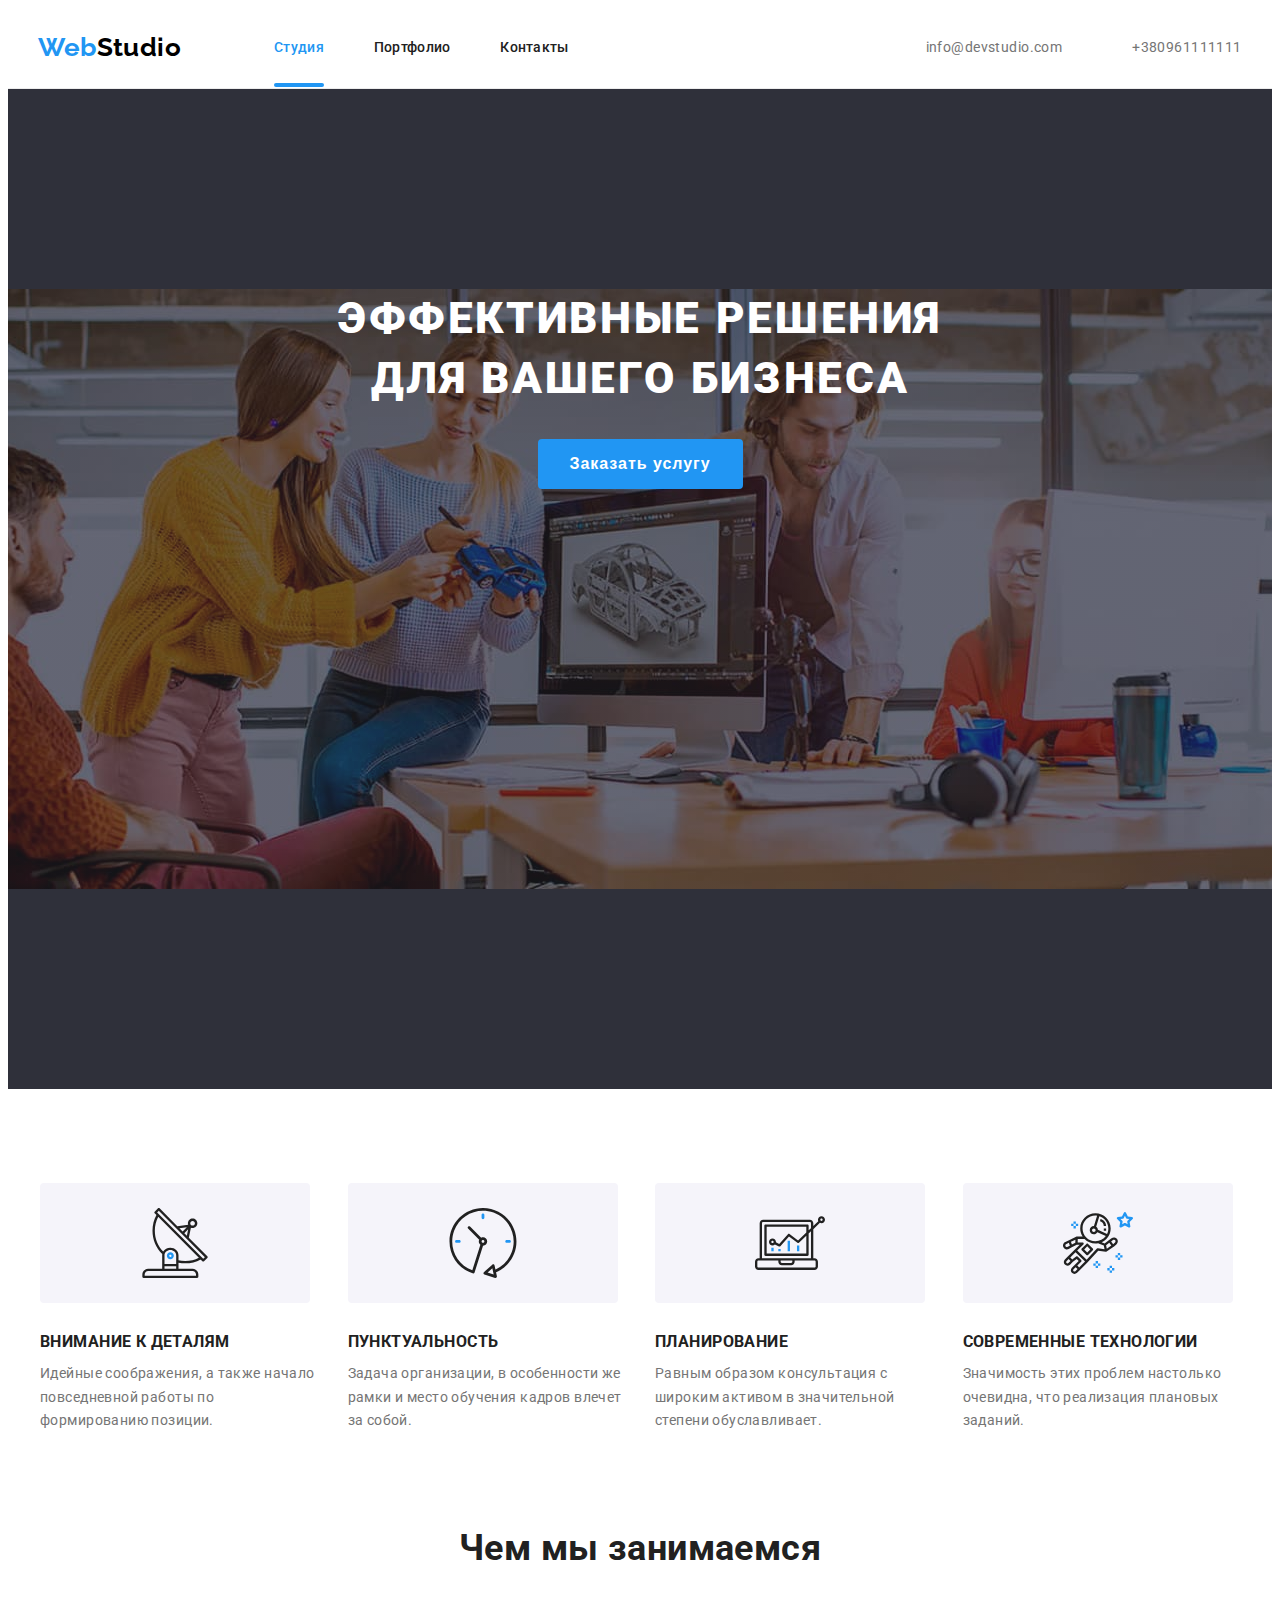
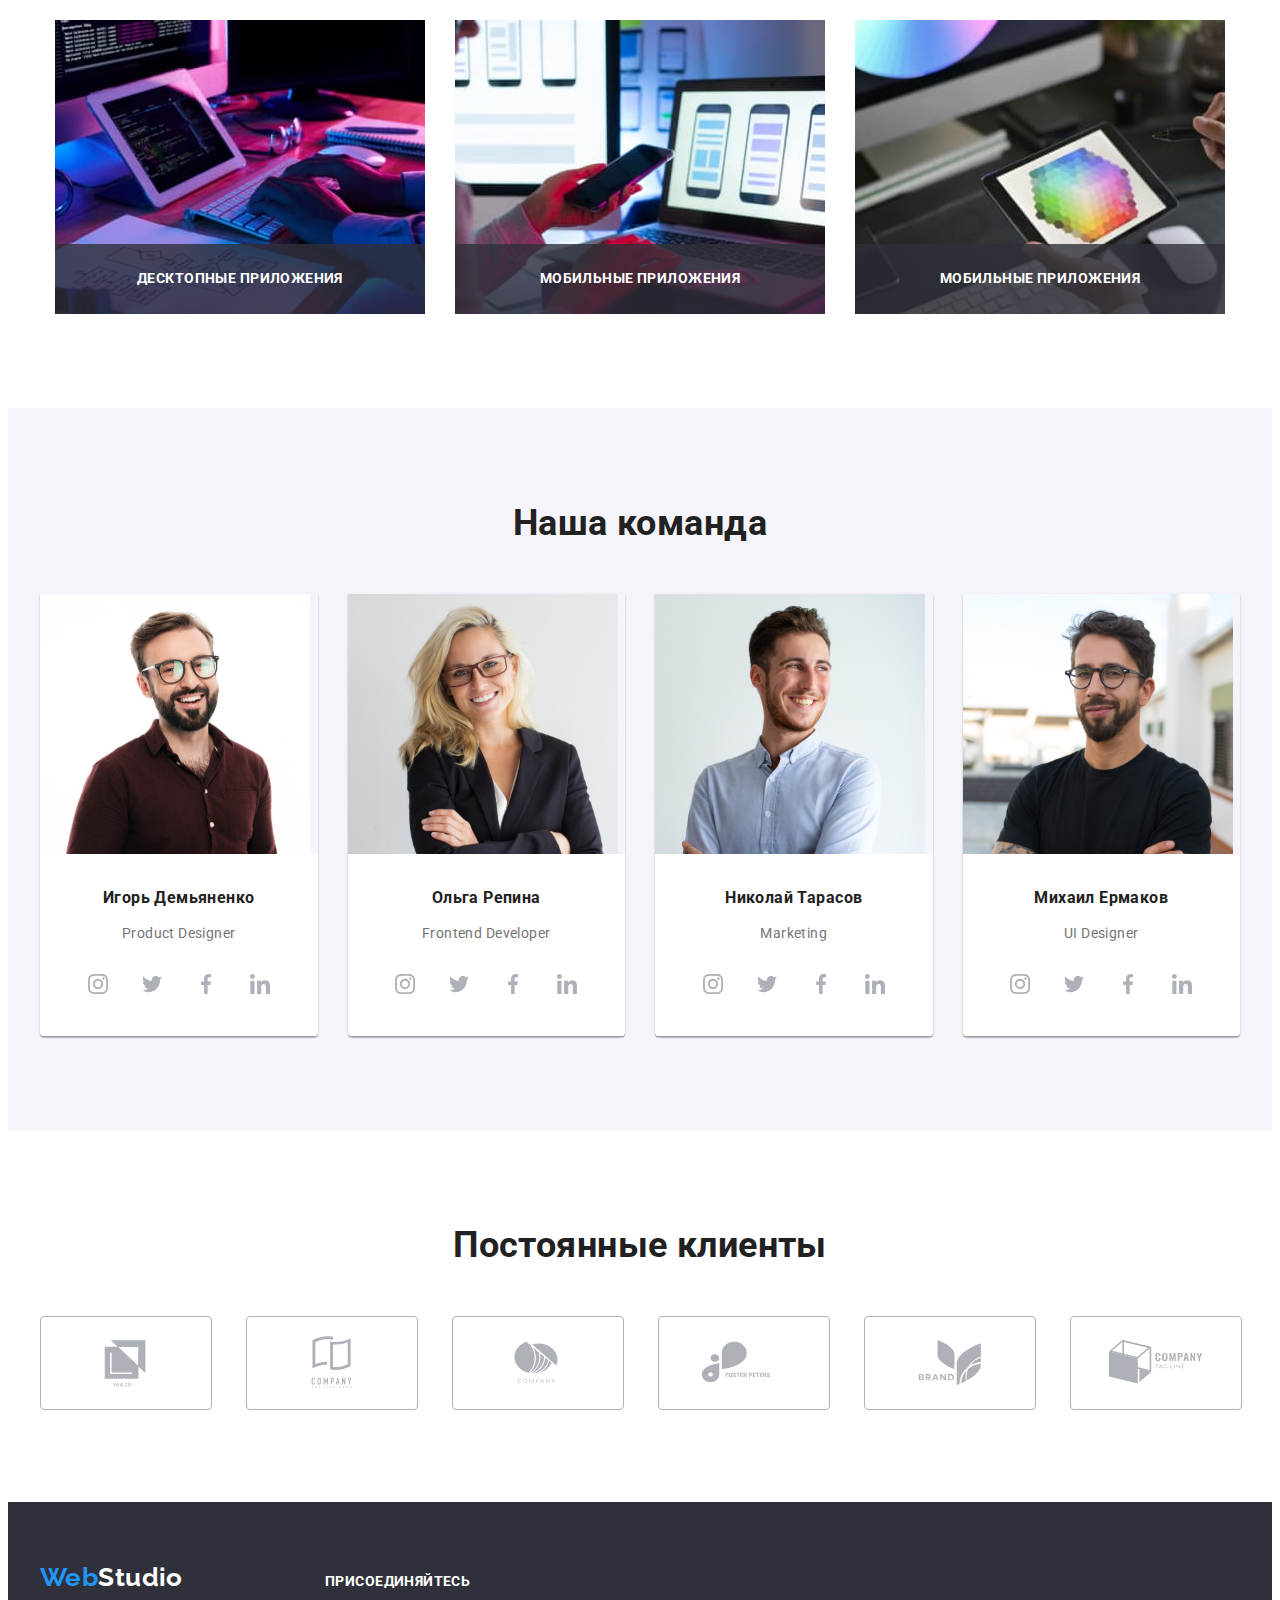
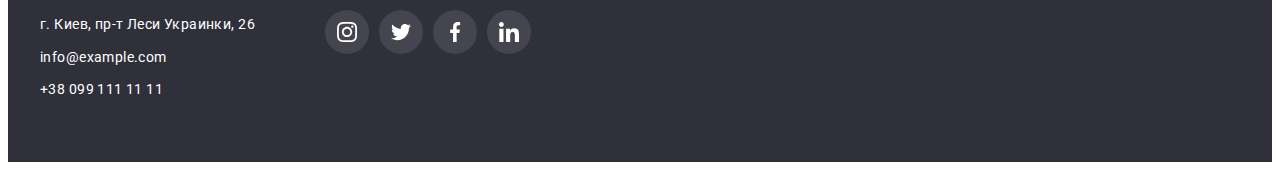
==== index.html @ e19f2707 "2" ====
<!DOCTYPE html>
<html lang="ru">
<head>
    <meta charset="UTF-8">
    <meta http-equiv="X-UA-Compatible" content="IE=edge">
    <meta name="viewport" content="width=device-width, initial-scale=1.0">
    <title >Студия</title>
    <link rel="preconnect" href="https://fonts.googleapis.com">
    <link rel="preconnect" href="https://fonts.gstatic.com" crossorigin>
    <link href="https://fonts.googleapis.com/css2?family=Raleway:wght@700&family=Roboto:wght@400;500;700;900&display=swap"
          rel="stylesheet">
    <link rel="stylesheet" href="https://cdnjs.cloudflare.com/ajax/libs/modern-normalize/1.1.0/modern-normalize.min.css" integrity="sha512-wpPYUAdjBVSE4KJnH1VR1HeZfpl1ub8YT/NKx4PuQ5NmX2tKuGu6U/JRp5y+Y8XG2tV+wKQpNHVUX03MfMFn9Q==" crossorigin="anonymous" referrerpolicy="no-referrer" />
    <link rel="stylesheet" href="./css/styles.css">
</head>
<body>
  <header class="header">
      <div class="container header-container">
      <nav class="content-nav">
          <a href="./index.html" class="link header-logo"> 
              <span class="header-logo-design">Web</span>Studio</a>           
      <ul class="header-site-nav">
        <li class="list"><a href="./index.html" class="link  header-current current">Студия</a></li>
        <li class="list"><a href="./portfolio.html" class="link ">Портфолио</a></li>
        <li class="list"><a href="" class="link ">Контакты</a></li>
      </ul>
      </nav>
      <ul class="header-site-auth">
          <li class="list">
            <a class="header-contacts" href="mailto:info@devstudio.com" 
            target="blank" rel="noopener noreferrer" 
            class="link">
            <svg class="header-icon" width="16" height="12">
                <use href="../goit-markup-hw-04/images/icons.svg#icon-envelope"></use>
            </svg>
             info@devstudio.com</a></li>
        <li class="list"><a class="header-contacts" href="tel:+380961111111" 
            class="link">
            <svg class="header-icon" width="10" height="16">
                <use href="../goit-markup-hw-04/images/icons.svg#icon-phone"></use>
            </svg>
            +380961111111</a></li>  
      </ul> 
    </div>
  </header> 
  <main>
      <section class="hero overlay">
          <div class="container">
        <h1 class="hero-title"> Эффективные решения для вашего бизнеса</h1>
        <button type="button" class="hero-button" data-modal-open>Заказать услугу</button>
        </div>
      </section>
    <section class="section-advantage">
        <div class="container">
        <ul class="advantage-site-nav">
            <li class="list list-item">
                <div class="features-icons">
                    <svg width="70" height="70">
                      <use href="./images/icons.svg#icon-antenna"></use>
                    </svg>
                  </div>
                <h3 class="advantage-title">Внимание к деталям</h3>
                <p>Идейные соображения, а также начало повседневной работы 
                 по формированию позиции.</p>
            </li>
            <li class="list list-item">
                <div class="features-icons">
                    <svg width="70" height="70">
                      <use href="./images/icons.svg#icon-clock"></use>                     
                    </svg>
                  </div>
               <h3 class="advantage-title">Пунктуальность</h3>
               <p>Задача организации, в особенности же рамки и место обучения кадров
                влечет за собой.</p>
            </li>
            <li class="list list-item">
                <div class="features-icons">
                    <svg width="70" height="70">
                      <use href="./images/icons.svg#icon-diagram"></use>                     
                    </svg>
                  </div>
                  <h3 class="advantage-title">Планирование</h3>
               <p>Равным образом консультация с широким активом в значительной степени
                обуславливает.</p>
            </li>
            <li class="list list-item">
                <div class="features-icons">
                    <svg width="70" height="70">
                      <use href="./images/icons.svg#icon-astronaut"></use>                     
                    </svg>
                  </div>
                <h3 class="advantage-title">Современные технологии</h3>
                <p>Значимость этих проблем настолько очевидна, что реализация плановых заданий.</p>
             </li>
        </ul>
        </div>
    </section>
    <section class="section-directions">
        <div class="container">
        <h2 class="section-title">Чем мы занимаемся</h2>
        <ul class="directions-photos">
            <li class="list"><img class="directions-photo" 
                src="./images/employment-1.jpg" alt="работник пишет программный код" 
                width="370" height="294"/>
                <div class="box-label">
                    <h3 class="label-title">Десктопные приложения</h3>
                </div>
            </li>
            <li class="list"><img class="directions-photo" 
                src="./images/employment-2.jpg" alt="на мониторе проект структуры приложения для телефона"
                width="370" height="294"/>
                <div class="box-label">
                    <h3 class="label-title">Мобильные приложения</h3>
                </div>
            </li>
            <li class="list"><img class="directions-photo" 
                src="./images/employment-3.jpg" alt="на планшете палитры цветов" 
                width="370" height="294"/>
                <div class="box-label">
                    <h3 class="label-title">Мобильные приложения</h3>
                </div>
            </li>
        </ul>
        </div>
    </section>
    <section class="section-our-team">
        <div class="container">
        <h2 class="section-title">Наша команда</h2>
        <ul class="master-list">
            <li class="list">
                <img src="./images/team-1.jpg" alt="темноволосый молодой мужчина с бородой, в очках и бордовой рубашке " width="270" height="260"/>
                <div class="our">
                <h3 class="our-team-employee">Игорь Демьяненко</h3>
                <p lang="en" class="our-team-position">Product Designer</p>
                <ul class="masters-social-list">
                    <li class="masters-social-item">
                        <a href="" class="masters-social-link">
                            <svg class="masters-social-icon" width="20", height="20">
                                <use href="./images/icons.svg#icon-instagram"></use> 
                            </svg>  
                        </a>
                    </li>
                    <li class="masters-social-item">
                        <a href="" class="masters-social-link">
                            <svg class="masters-social-icon" width="20", height="20">
                                <use href="./images/icons.svg#icon-twitter"></use> 
                            </svg>  
                        </a>
                    </li>
                    <li class="masters-social-item">
                        <a href="" class="masters-social-link">
                            <svg class="masters-social-icon" width="20", height="20">
                                <use href="./images/icons.svg#icon-facebook"></use> 
                            </svg>  
                        </a>
                    </li>
                    <li class="masters-social-item">
                        <a href="" class="masters-social-link">
                            <svg class="masters-social-icon" width="20", height="20">
                                <use href="./images/icons.svg#icon-linkedin"></use> 
                            </svg>  
                        </a>
                    </li>
                </ul>
               </div>
            </li>
            <li class="list">
                <img src="./images/team-2.jpg" alt="молодая блондинка в очках" width="270" height="260"/>
                <div class="our">
                <h3 class="our-team-employee">Ольга Репина</h3>
                <p lang="en" class="our-team-position">Frontend Developer</p>
                <ul class="masters-social-list">
                    <li class="masters-social-item">
                        <a href="" class="masters-social-link">
                            <svg class="masters-social-icon" width="20", height="20">
                                <use href="./images/icons.svg#icon-instagram"></use> 
                            </svg>  
                        </a>
                    </li>
                    <li class="masters-social-item">
                        <a href="" class="masters-social-link">
                            <svg class="masters-social-icon" width="20", height="20">
                                <use href="./images/icons.svg#icon-twitter"></use> 
                            </svg>  
                        </a>
                    </li>
                    <li class="masters-social-item">
                        <a href="" class="masters-social-link">
                            <svg class="masters-social-icon" width="20", height="20">
                                <use href="./images/icons.svg#icon-facebook"></use> 
                            </svg>  
                        </a>
                    </li>
                    <li class="masters-social-item">
                        <a href="" class="masters-social-link">
                            <svg class="masters-social-icon" width="20", height="20">
                                <use href="./images/icons.svg#icon-linkedin"></use> 
                            </svg>  
                        </a>
                    </li>
                </ul>
                </div>
            </li>
            <li class="list">
                <img src="./images/team-3.jpg" alt="темноволосый молодой мужчина в очках и белой рубашке" width="270" height="260"/>
                <div class="our">
                <h3 class="our-team-employee">Николай Тарасов</h3>
                <p lang="en" class="our-team-position">Marketing</p>
                <ul class="masters-social-list">
                    <li class="masters-social-item">
                        <a href="" class="masters-social-link">
                            <svg class="masters-social-icon" width="20", height="20">
                                <use href="./images/icons.svg#icon-instagram"></use> 
                            </svg>  
                        </a>
                    </li>
                    <li class="masters-social-item">
                        <a href="" class="masters-social-link">
                            <svg class="masters-social-icon" width="20", height="20">
                                <use href="./images/icons.svg#icon-twitter"></use> 
                            </svg>  
                        </a>
                    </li>
                    <li class="masters-social-item">
                        <a href="" class="masters-social-link">
                            <svg class="masters-social-icon" width="20", height="20">
                                <use href="./images/icons.svg#icon-facebook"></use> 
                            </svg>  
                        </a>
                    </li>
                    <li class="masters-social-item">
                        <a href="" class="masters-social-link">
                            <svg class="masters-social-icon" width="20", height="20">
                                <use href="./images/icons.svg#icon-linkedin"></use> 
                            </svg>  
                        </a>
                    </li>
                </ul>
                </div>
            </li>
            <li class="list">
                <img src="./images/team-4.jpg" alt="темноволосый молодой мужчина с бородой, в очках и черной футболке" width="270" height="260"/>
                <div class="our">
                <h3 class="our-team-employee">Михаил Ермаков</h3>
                <p lang="en" class="our-team-position">UI Designer</p>
                <ul class="masters-social-list">
                    <li class="masters-social-item">
                        <a href="" class="masters-social-link">
                            <svg class="masters-social-icon" width="20", height="20">
                                <use href="./images/icons.svg#icon-instagram"></use> 
                            </svg>  
                        </a>
                    </li>
                    <li class="masters-social-item">
                        <a href="" class="masters-social-link">
                            <svg class="masters-social-icon" width="20", height="20">
                                <use href="./images/icons.svg#icon-twitter"></use> 
                            </svg>  
                        </a>
                    </li>
                    <li class="masters-social-item">
                        <a href="" class="masters-social-link">
                            <svg class="masters-social-icon" width="20", height="20">
                                <use href="./images/icons.svg#icon-facebook"></use> 
                            </svg>  
                        </a>
                    </li>
                    <li class="masters-social-item">
                        <a href="" class="masters-social-link">
                            <svg class="masters-social-icon" width="20", height="20">
                                <use href="./images/icons.svg#icon-linkedin"></use> 
                            </svg>  
                        </a>
                    </li>
                </ul>
                </div>
            </li>
        </ul>
    </div>
    </section>
    <section class="section-clients">
        <div class="container">
        <h2 class="clients-title">Постоянные клиенты</h2>
        <ul class="clients-list list">
            <li class="client-item">
                <a href="" class="link client-link" target="blank">
                    <svg class="client-icon" width="106" height="60">
                        <use href="./images/icons.svg#icon-client1"></use>
                    </svg>
                </a>
            </li>
            <li class="client-item">
                <a href="" class="link client-link" target="blank">
                    <svg class="client-icon" width="106" height="60">
                        <use href="./images/icons.svg#icon-client2"></use>
                    </svg>
                </a>
            </li>
            <li class="client-item">
                <a href="" class="link client-link" target="blank">
                    <svg class="client-icon" width="106" height="60">
                        <use href="./images/icons.svg#icon-client3"></use>
                    </svg>
                </a>
            </li>
            <li class="client-item">
                <a href="" class="link client-link" target="blank">
                    <svg class="client-icon" width="106" height="60">
                        <use href="./images/icons.svg#icon-client4"></use>
                    </svg>
                </a>
            </li>
            <li class="client-item">
                <a href="" class="link client-link" target="blank">
                    <svg class="client-icon" width="106" height="60">
                        <use href="./images/icons.svg#icon-client5"></use>
                    </svg>
                </a>
            </li>
            <li class="client-item">
                <a href="" class="link client-link" target="blank">
                    <svg class="client-icon" width="106" height="60">
                        <use href="./images/icons.svg#icon-client6"></use>
                    </svg>
                </a>
            </li>
        </ul>
    </div>
    </section>  
</main>
<footer class="footer">
    <div class="container footer-container">
        <div class="footer-start">
    <a href="./index.html" class="link logo footer-logo">
        <span class="footer-logo-design">Web</span>Studio</a>
    <address class="footer-contact">         
        <ul class="futer-item">
            <li class="list">
                <a href="https://goo.gl/maps/m2iQLEwshqFkQVWR6" target="blank"
                 rel="noopener noreferrer" class="link contact-location">г. Киев, пр-т Леси Украинки, 26</a></li>
            <li class="list">
                <a href="mailto:info@example.com" target="blank"
                 rel="noopener noreferrer" class="link">info@example.com</a></li>
            <li class="list">
                <a href="tel:+380991111111" class="link">+38 099 111 11 11</a></li>
       </ul>
    </address> 
    </div>
    <section class="footer-center">
        <h2 class="join-title">присоединяйтесь</h2>
        <div class="footer-social-icons">
          <ul class="footer-icons-list list">
            <li class="footer-icon-item">
              <a href="" class="link footer-icon-link" target="_blank" rel="noopener noreferrer">
                <svg class="footer-icon" width="20" height="20">
                  <use href="./images/icons.svg#icon-instagram"></use>
                </svg>
              </a>
            </li>
            <li class="footer-icon-item">
              <a href="" class="link footer-icon-link" target="_blank" rel="noopener noreferrer">
                <svg class="footer-icon" width="20" height="20">
                  <use href="./images/icons.svg#icon-twitter"></use>
                </svg>
              </a>
            </li>
            <li class="footer-icon-item">
              <a href="" class="link footer-icon-link" target="_blank" rel="noopener noreferrer">
                <svg class="footer-icon" width="20" height="20">
                  <use href="./images/icons.svg#icon-facebook"></use>
                </svg>
              </a>
            </li>
            <li class="footer-icon-item">
              <a href="" class="link footer-icon-link" target="_blank" rel="noopener noreferrer">
                <svg class="footer-icon" width="20" height="20">
                  <use href="./images/icons.svg#icon-linkedin"></use>
                </svg>
              </a>
            </li>
          </ul>
        </div>
      </section>
    </div>
</footer>
<div class="backdrop  is-hidden" data-modal>
    <div class="modal">
        <button type="button" class="modal-close" data-modal-close>
            <svg class="modal-close-icon" width="18" height="18">
                <use href="./images/icons.svg#icon-close"></use>
              </svg>
        </button>
        <p class="modal-title">Оставьте свои данные, мы вам перезвоним</p>
        <form action="#">
        <div class="form-field">
            <label class="input-text" for="user-name">Имя</label>
            <div class="input-wrap">
                <input type="text" class="form-input" name="user-name" id="user-name"> <svg class="input-icon" width="18" height="18">
                    <use href="./images/icons.svg#icon-person"></use>
                </svg> 
            </div>
        </div>


        </form>
    </div>
</div>
<script src="./js/modal.js"></script>
</body>
</html>
---- css/styles.css ----
:root {
    --primary-text-color: #757575;
    --title-text-color: #212121;
    --accent-color: #2196f3;    
    --white-color: #ffffff;
    --logo-text-color: #000000;
    --sacondary-white-color: #ffffff;
    --primary-background-color: #f5f4fa;
    --sacondary-background-color: #e5e5e5;
    --footer-bacground-color: #2f303a;  
    --animation-timing: 250ms cubic-bezier(0.4, 0, 0.2, 1)}


  body {
    font-family: Roboto, sans-serif;
    color: var(--primary-text-color);    
    font-size: 14px;
    line-height: 1.71;
    letter-spacing: 0.03em;}  
    
    p, h1, h2, h3, h4, h5, h6 {margin: 0;}
    ul {margin: 0; padding: 0;}

    button {cursor: pointer;}

    img {display: block;
         max-width: 100%;        
         height: auto;}

  .list {list-style: none;}

  .link {text-decoration: none;}  
  /*a {text-decoration: none;}*/

.container {
  width: 1200px;
  padding-left: 15px;
  padding-right: 15px;
  margin: 0 auto;}

  .header-logo {
    font-family: Raleway;
    font-weight: 700;
    font-size: 26px;
    line-height: 1.19;
    color: var(--logo-text-color);
    margin-right: 93px;
    padding-left: auto;}

  .header-logo-design {color: var(--accent-color);}
  
  .section-title {
    font-weight: 700;
    font-size: 36px;
    line-height: 1.17;
    text-align: center;
    color: var(--title-text-color);    
    margin-bottom: 50px;} 

  .advantage-visually-hidden {
    position: absolute;
    width: 1px;
    height: 1px;
    margin: -1px;
    padding: 0;
    overflow: hidden;
    border: 0;
    clip: rect(0 0 0 0);}

/* Навигация */  
  .header {
    background-color: var(--white-color);
    border-bottom: #ECECEC solid 1px;
    padding: 24px 0px 25px 0px;}      

  .header-site-nav .link:hover,
  .header-site-nav .link:focus,  
  .futer-item .link:hover,
  .futer-item .link:focus {color: var(--accent-color);}  
 
  .header-site-nav .link {    
    font-weight: 500;
    line-height: 1.14;
    letter-spacing: 0.02em;
    color: var(--title-text-color);
    padding-top: 32px;
    padding-bottom: 32px;
    flex-shrink:1;
    transition: color var(--animation-timing);}

    .header-site-nav .list:nth-child(2) {margin: 0px 50px 0px 50px;}
    .header-site-nav .list:nth-child(3) {margin-right: 331px;}
    .header-site-auth .list:nth-child(2) {margin-left: 50px;}
    .header-site-auth .link:nth-last-child(2) {padding-right: 0px;}

  .header-site-nav .link.header-current 
  {color: var(--accent-color);    position: relative;} 

  .header-site-auth .link {
    font-weight: 500;
    line-height: 1.14;
    letter-spacing: 2%;
    color: var(--primary-text-color);
    padding-top: 32px;
    padding-bottom: 32px;    
    text-align: right;}

    .header-site-auth .li 
    {display: block;
    position: absolute; 
    box-sizing: content-box;}
    .header-container {
                      flex-direction: row;
                      display: flex;
                      align-items: center;
                      justify-content: center;}

.header-site-auth.list 
{color: var(--primary-text-color);
  
}                
 .header-container, .content-nav,
 .header-site-nav, .header-site-auth {display: flex;
                                      align-items: center;}
.header-site-auth {justify-content: flex-end;}

.header-icon {fill: currentColor; margin-right: 10px;}

.header-contacts:hover,.header-contacts:focus 
{color: var(--accent-color); transform: scale(1.2);}

.header-contacts {align-items: center;
                  display: flex;
                  color: var(--primary-text-color);
                  text-decoration: none;
                  transition: transform, color var(--animation-timing);}

/*.current {color: #2196f3; position: relative;} */              
.header-current::after
{content:"";
  width: 100%;
  height: 4px;
  border-radius: 2px;
  position: absolute;
  background-color: #2196f3;
  left: 0;
  bottom: 0;}
  
/* Герой */    
.hero 
{background-color: #2f303a;
  padding: 200px 0px 200px 0px;
  text-align: center;}
.hero-title {
    font-weight: 900;
    font-size: 44px;
    line-height: 1.36;
    text-align: center;
    letter-spacing: 0.06em;
    text-transform: uppercase;
    color: var(--white-color);
    max-width: 55%;
    margin-left: auto;
    margin-right: auto;}   
.overlay 
   {max-width: 1600px;
    height: 600px;
    margin-left: auto;
    margin-right: auto;
    background-color: var(--footer-bacground-color);
    background-image: linear-gradient(to right, rgba(47, 48, 58, 0.4),
                                     rgba(47, 48, 58, 0.4)),
    url(../images/header-overlay-squoosh.jpg);
    background-repeat: no-repeat;
    background-position: center;
    block-size: cover;}
  
/* Преимущества */  
    .section-advantage {
      padding-top: 94px;
      padding-bottom: 94px;}

    .section-advantage.list
    {margin-right: 30px;}

    .advantage-title 
    {font-weight: 700;
    line-height: 1.14;
    text-transform: uppercase;
    color: var(--title-text-color);      
    margin-bottom: 10px;}

    .advantage-site-nav 
    {display: flex;
    flex-wrap: wrap;
    margin-left: -30px;}

    .advantage-site-nav .list 
    {width: calc(100% / 4 - 30px);
    margin-left: 30px;}

    .features-icons {
      display: flex;
      justify-content: center;
      align-items: center;
      width: 270px;
      height: 120px;
      background: var(--primary-background-color);
      border-radius: 4px;
      margin-bottom: 30px;}

    /*.list-item::before 
    {display: block;
      content: ;
      height: 120px;
      background-size: contain;
      background-repeat: no-repeat;
      background-position: center;
      background-color: #f5f4fA;}
    .list-item:nth-child(1)::before 
    {background-image:url(../goit-markup-hw-04/images/icons.svg#icon-antenna);}*/

/* Чем мы занимаемся */
   .directions-photo {display: block;}
   .section-directions {padding-bottom: 94px;}
   
   .directions-photos 
   {display: flex;
    flex-wrap: wrap;
    margin-left: -30px;
    justify-content: center; }
   .directions-photos .list 
   {margin-left: 30px;
    text-align: center;
    position: relative;}
.box-label {position: absolute;
    bottom: 0;
    right: 0;
    left:0;
    display: flex;
    align-items: center;
    justify-content:center;
    min-height:70px;
    background: rgba(47, 48, 58, 0.8);}

.label-title 
{color: var(--sacondary-white-color);  
  font-weight: bold;
  line-height: 0.87;
  padding-top: 27px;  padding-bottom: 27px;  
  letter-spacing: 0.03em;  
  font-size: 14px; 
  text-transform: uppercase;}

/* Наша команда */

    .our-team .our-team-employee {
    font-weight: 500;
    font-size: 16px;
    line-height: 1.19;
    color: var(--title-text-color);}

    .our-team-employee {margin-bottom: 10px;
                        color: var(--title-text-color);}  

   .our-team .our-team-position {
    font-size: 16px;
    line-height: 1.19;  } 
    .our {padding-top: 30px;
          padding-bottom: 30px;
        background-color: white;}

    .section-our-team {padding-top: 94px;
                       padding-bottom: 94px;
                       background-color: #f5f4fa;}
.master-list {display: flex;
              /*flex-wrap: wrap;*/
              margin-left: -30px;}

.master-list .list {width: calc(100% / 4 - 30px);
                    margin-left: 30px;
                    text-align: center;                    
                    box-shadow: 0px 1px 3px rgba(0, 0, 0, 0.12),
                                0px 1px 1px rgba(0, 0, 0, 0.14),
                                0px 2px 1px rgba(0, 0, 0, 0.2);
                    border-radius: 0px 0px 4px 4px;
                    overflow: hidden;}

.masters-social-link 
{width: 44px;
height: 44px;
background-color:var(--sacondary-white-color);
display: flex;
border-radius: 50%;
justify-content: center;
align-items: center;
transition: background-color var(--animation-timing);}     

.masters-social-link:hover, .masters-social-link:focus 
{background-color: var(--accent-color);}
.masters-social-link:hover .masters-social-icon,
.masters-social-link:focus .masters-social-icon 
{fill: var(--sacondary-white-color);}

.masters-social-list 
{display: flex;
justify-content: center;
margin-top: 16px;}

.masters-social-item + .masters-social-item {margin-left: 10px;}
.masters-social-item {list-style-type: none;}
.masters-social-icon {fill: #afb1b8; transition: fill var(--animation-timing);}

/*НАШИ КЛИЕНТЫ*/

.section-clients {
  font-weight: 700;
  font-size: 36px;
  line-height: 1.17;
  text-align: center;
  color: var(--title-text-color);   
  padding-top: 94px;
  padding-bottom: 94px;}
  .clients-title 
  {margin-bottom:50px;
    font-weight: 700;
    font-size: 36px;
    line-height: 1.17;
    text-align: center;
    color: var(--title-text-color);}

.clients-list 
{display: flex;
  flex-wrap: wrap; 
 justify-content: space-between; }

 .client-item + .client-item {margin-left: 30px;}

 .client-item 
 {width: 170px;
  height: 92px;   
  align-items: center;}

 .client-link 
 {display: flex;
  justify-content: center;
  align-items: center;
  border: #afb1b8 solid 1px;
  border-radius: 4px;
  width: 170px;
  height: 92px;
  color: #afb1b8;
  transition: border-color var(--animation-timing);}
  
 .client-link:hover , 
 .client-link:focus  {border-color: #2196f3;}
  .client-link:hover .client-icon,
  .client-link:focus .client-icon {fill: #2196f3;}

.client-icon {  
  fill: currentColor; 
  background-position: center; 
  align-items: center;
  background-position: 50% 50%;
  background-size: cover;
  transition: fill var(--animation-timing);}
      
/* Футер */  
   .footer {background-color: var(--footer-bacground-color);
            padding-top: 60px;
            padding-bottom: 60px;}
            
   .footer-logo {
    font-family: Raleway;
    font-weight: 700;
    font-size: 26px;
    line-height: 1.19;
    color: var(--white-color);
    margin-bottom: 20px;
    display:inline-block;}  

    .footer-logo-design {color: var(--accent-color);}
    
    .footer-contact {font-style: normal;}  
    .futer-item .link {color: var(--sacondary-white-color);}
    .footer-contact .contact-location {color: var(--white-color);}  
    .futer-item .list:not(:first-child){margin-top: 9px;}


    .footer-container {
      display: flex;
      align-items: baseline;}
    
    .footer-center 
    {display: block; margin-left: 70px;}

    .join-title 
    { display: block;
      font-size: inherit;
      font-weight: 700;
      line-height: 1.14;
      text-transform: uppercase;
      color: var(--sacondary-white-color);
      margin-bottom: 20px;}

    .footer-social-icons {display: flex;} 
    
    .footer-icons-list {display: flex;}
    
    .footer-icon-link 
     {display: flex; 
      width: 44px; height: 44px;
      background: rgba(255, 255, 255, 0.1);
      border-radius: 50%;
      align-items: center;
      justify-content: center;
      color: var(--sacondary-white-color);
      transition: background-color var(--animation-timing);}
    
    .footer-icon-item:not(:last-child) {margin-right: 10px;}
    
    .footer-icon {fill: currentColor;}
    
    .footer-icon-link:hover,
    .footer-icon-link:focus {background-color: var(--accent-color);}

    .futer-item .link {transition: color var(--animation-timing);}


/* Кнопки */
    .hero-button {
    font-weight: 700;
    font-size: 16px;
    line-height: 1.88;
    letter-spacing: 0.06em;
    color: var(--white-color);
    background-color: var(--accent-color);   
    margin-top: 30px;
    border-radius: 4px;
    border: 0;
    padding: 10px 32px;
    transition: background-color, transform var(--animation-timing);}
    
    .hero-button:hover {background-color:#188ce8;
                        transform: scale(1.2);}

    .sacondary-button:hover {
    color: var(--white-color);
    background-color: var(--accent-color);    
    box-shadow: 
    0px 3px 1px rgba(0, 0, 0, 0.1),
    0px 1px 2px rgba(0, 0, 0, 0.08),
    0px 2px 2px rgba(0, 0, 0, 0.12); }

   .hero-primary-button {
    color: var(--white-color);
    background-color: var(--accent-color);
    cursor: pointer;}

   .sacondary-button {
    color: var(--title-text-color);
    background-color: var(--primary-background-color);
    font-weight: 500;
    font-size: 16px;
    line-height: 1.63;
    cursor: pointer;
    border-radius: 4px;
    border: 0;
    padding: 6px 22px;
    transition: box-shadow, color, background-color var(--animation-timing);}  

 
    /* Портфолио */  
/* Навигация по проектам */  
   .gallery-visually-hidden {
    position: absolute;
    width: 1px;
    height: 1px;
    margin: -1px;
    padding: 0;
    overflow: hidden;
    border: 0;
    clip: rect(0 0 0 0);}

   .list .title-works {
    margin-top: 0px;
    margin-bottom: 4px;     
    font-weight: 700;
    font-size: 18px;
    line-height: 171%;
    letter-spacing: 6%;
    color: var(--title-text-color);}

  .list .kind-works {
    margin-top: 4px;
    margin-bottom: 0px;    
    font-size: 16px;
    letter-spacing: 3%;
    line-height: 160%;
    color: var(--primary-text-color)}

/*НАВИГАЦИЯ ГАЛЕРЕИ*/
    
  .gallery-nav 
  {display: flex;  
  margin-left: -30px;
  justify-content: center;
  margin-bottom: 50px;}
  .gallery-nav .list{text-align: center;}    
  .gallery-nav>li:nth-child(n + 2) {margin-left: 8px;}   
                                       
.card-content {padding: 20px 24px;
               border: 1px solid #eeeeee;}   

 .gallery 
 {padding: 0;
  margin: 0;
  list-style: none;
  display: flex;
  flex-wrap: wrap;
  margin-left: calc(-1 * 30px);
  margin-top: calc(-1 * 30px);}

.gallery-photo {display: block;}
.gallery > .list 
{flex-basis: calc(100% / 3 - 30px);
  margin-left: 30px;
  margin-top: 30px;} 

  .card-link:hover, .card-link:focus 
  {box-shadow: 
    0px 1px 1px rgba(0, 0, 0, 0.12),
    0px 4px 4px rgba(0, 0, 0, 0.06),                                       
    1px 4px 6px rgba(0, 0, 0, 0.16);}
.card-link {transition: box-shadow var(--animation-timing);}
.section-projects {
  padding-top: 94px;
  padding-bottom: 94px;}

/*анимация наплыва текста на карточку*/
.list-wrap {position: relative;}
.card-link:hover .gallery-img-text 
{transform: translateY(0);}
.gallery-img-text 
 {position: absolute;
  top: 0;
  left: 0;
  background-color: rgba(33, 150, 243, 0.9);
  color: var(--sacondary-white-color);  
  font-weight: 400;
  line-height: 1.56;
  padding: 63px 24px;  
  letter-spacing: 0.03em;  
  font-size: 18px;  
  height: 294px;  
  transform: translateY(101%);
 transition: transform var(--animation-timing);}
.gallery-tumb-wrap {position: relative; overflow: hidden;}

/*МОДАЛЬНОЕ ОКНО*/
.backdrop
{position: fixed; top: 0;  left: 0; width: 100vw; height: 100vh;
 background-color: rgba(0, 0, 0, 0.2);
 display: flex; align-items: center; justify-content: center;
 transition: opacity 250ms, visibility 250ms;}
.backdrop.is-hidden .modal {transform: scale(0.1);}
.modal 
 {/*position: absolute; top: 50%; left: 50%; transform: translate(-50%, -50%);*/
  width: 528px; min-height: 581px;
  background-color: var(--sacondary-white-color);
  border-radius: 4px;   
  transition: transform var(--animation-timing); transform: scale(1);
  animation-name: spin; animation-duration: 2s;
  animation-timing-function: cubic-bezier(0.4, 0, 0.2, 1);
  animation-iteration-count: 1;}
@keyframes spin {0% { transform: rotate(0deg) scale(0.1);}
                 50% { transform: rotate(180deg) scale(0.3);}
                 100% { transform: rotate(360deg) scale(1); }}
.modal-close 
{position: absolute; display: flex;
 width: 30px; height: 30px;
 border-radius: 50%; border: 1px solid rgba(0, 0, 0, 0.1);
 background-color: var(--sacondary-white-color);
 align-items: center; justify-content: center; 
 top: 8px; right: 8px;}
 .is-hidden 
{opacity: 0; pointer-events: none; visibility: hidden;}
.modal-close:hover .modal-close-icon {color: #2196f3;}
.modal-close-icon {transition: color var(--animation-timing);}
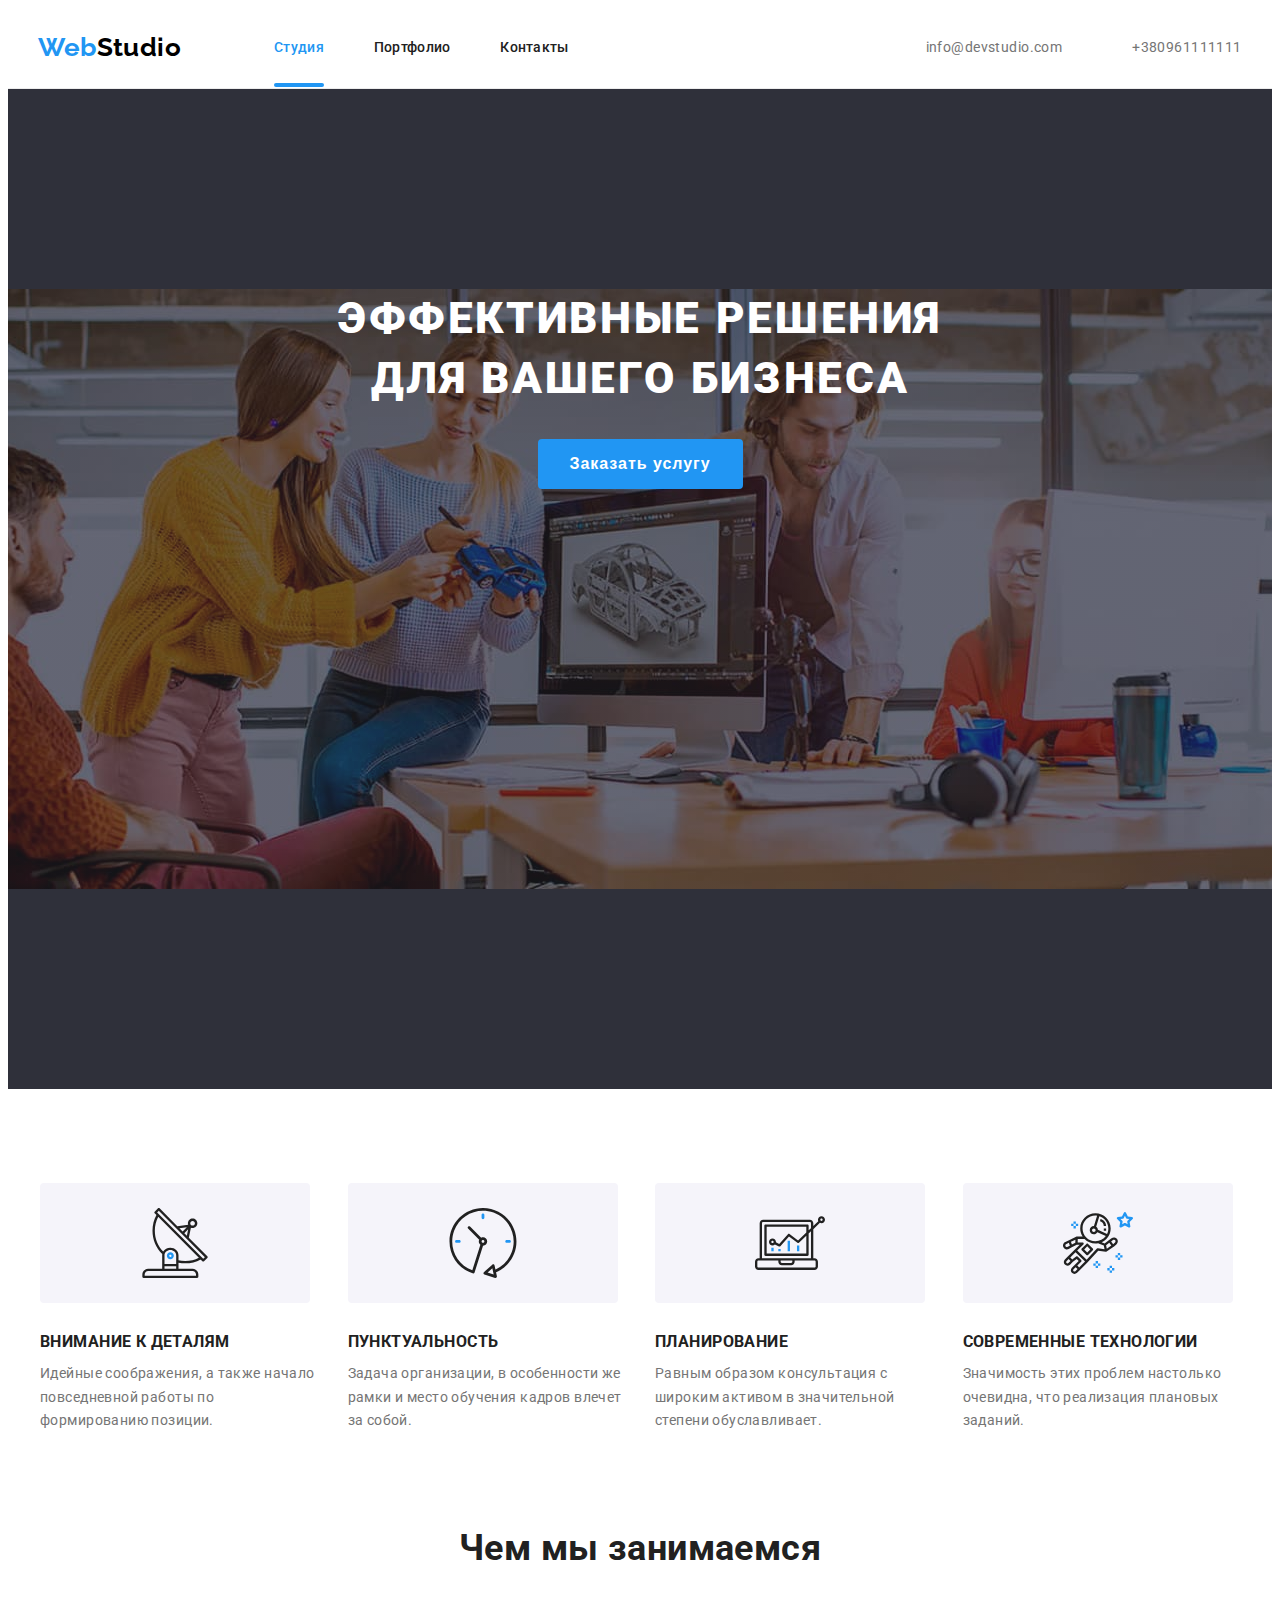
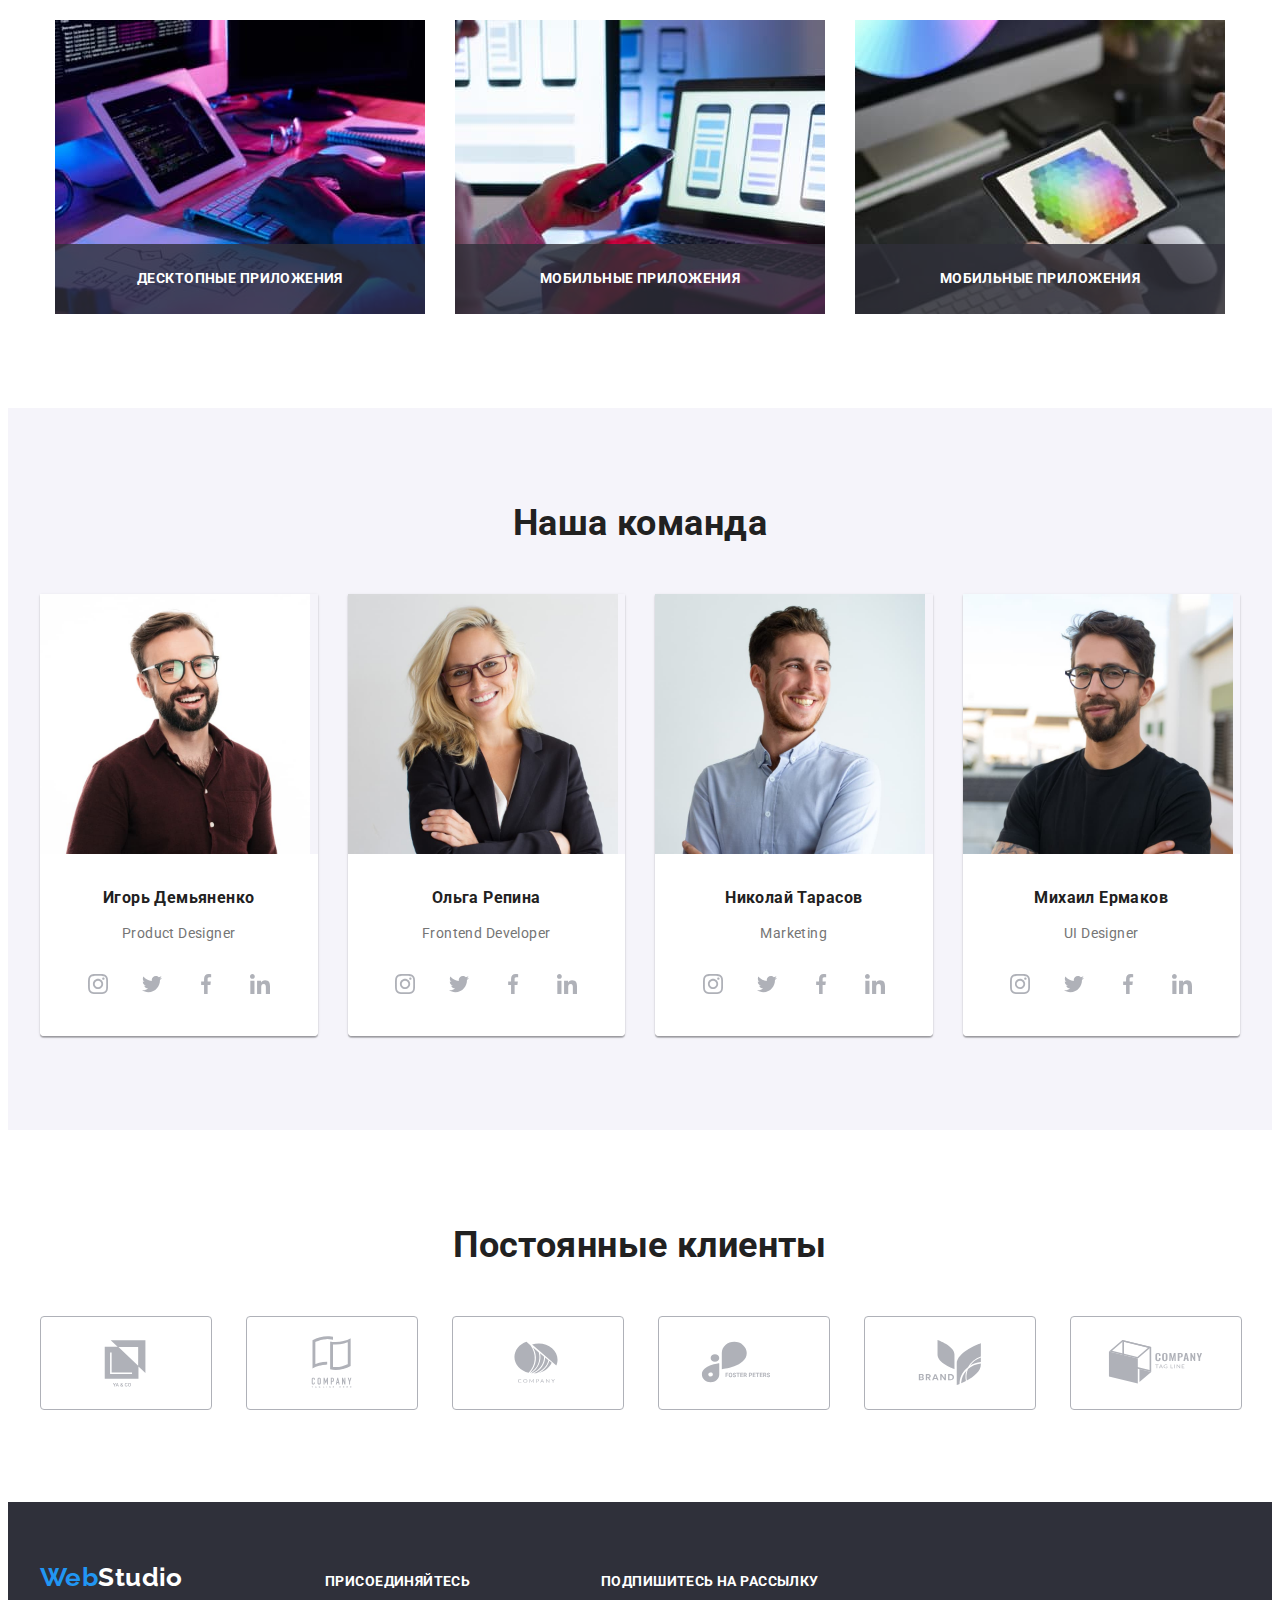
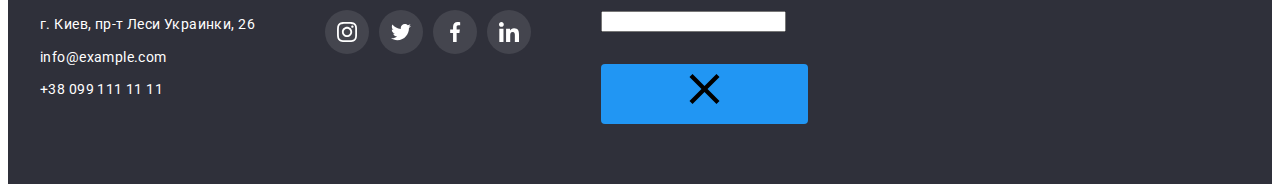
==== commit d0fb409a: "3" ====
--- a/index.html
+++ b/index.html
@@ -380,6 +380,16 @@
           </ul>
         </div>
       </section>
+      <section class="footer-center">
+        <h2 class="join-title">Подпишитесь на рассылку</h2>
+        <div class="subscription">
+            <form action="#"><div class="input-wrap">
+            <input type="email" class="form-input" name="e-mail" id="e-mail"/></div></form> 
+            <button type="submit" class="hero-button" data-modal-open>
+                <svg class="button-subscription" width="143" height="30">
+                <use href="./images/icons.svg#icon-close"></use></svg></button>
+        </div>
+    </section>
     </div>
 </footer>
 <div class="backdrop  is-hidden" data-modal>
@@ -394,13 +404,43 @@
         <div class="form-field">
             <label class="input-text" for="user-name">Имя</label>
             <div class="input-wrap">
-                <input type="text" class="form-input" name="user-name" id="user-name"> <svg class="input-icon" width="18" height="18">
+                <input type="text" class="form-input" name="user-name" id="user-name" required minlength="2"/> <svg class="input-icon" width="18" height="18">
                     <use href="./images/icons.svg#icon-person"></use>
                 </svg> 
             </div>
         </div>
-
-
+        <div class="form-field">
+            <label class="input-text" for="user-tel">Телефон</label>
+            <div class="input-wrap">
+                <input type="tel" class="form-input" name="user-tel" id="user-tel" required 
+                       pattern="[\+]\d{3}\s[\(]\d{2}[\)]\s\d{3}[\-]\p{2}[\-]\d{2}"
+                       title="+380 (50) 555-55-55"/>
+                 <svg class="input-icon" width="18" height="18">
+                    <use href="./images/icons.svg#icon-phone"></use>
+                </svg> 
+            </div>
+        </div>
+        <div class="form-field">
+            <label class="input-text" for="user-email">Почта</label>
+            <div class="input-wrap">
+                <input type="email" class="form-input" name="user-tel" id="user-email" required/>
+                 <svg class="input-icon" width="18" height="18">
+                    <use href="./images/icons.svg#icon-email"></use>
+                </svg> 
+            </div>
+        </div>
+        <div class="form-field">
+            <label class="input-text" for="user-text">Комментарий</label>
+            <textarea name="user-text" id="user-text" class="form-text" placeholder="Введите текст"></textarea>
+        </div>
+        <div class="form-field">
+            <input type="checkbox" class="policy-check visually-hidden" name="policy" id="policy" />  
+            <label for="policy" class="check-text">
+                <span><svg class="input-icon" width="12" height="12">
+                    <use href="./images/icons.svg#icon-Vector-1"></use></svg></span>
+                    Соглашаюсь с рассылкой и принимаю <a href="" class="checkbox-contract"> Условия договора</a></label>
+        </div>
+        <button type="submit" class="hero-button" data-modal-open>Отправить</button>
         </form>
     </div>
 </div>
--- a/css/styles.css
+++ b/css/styles.css
@@ -585,7 +585,9 @@
  top: 8px; right: 8px;}
  .is-hidden 
 {opacity: 0; pointer-events: none; visibility: hidden;}
-.modal-close:hover .modal-close-icon {color: #2196f3;}
+/*.modal-close:hover .modal-close-icon {color: #2196f3;}*/
+/*.modal-close-icon:hover {color: #2196f3;}*/
+.modal.modal-close:hover .modal-close-icon {color: #2196f3;}
 .modal-close-icon {transition: color var(--animation-timing);}
 
  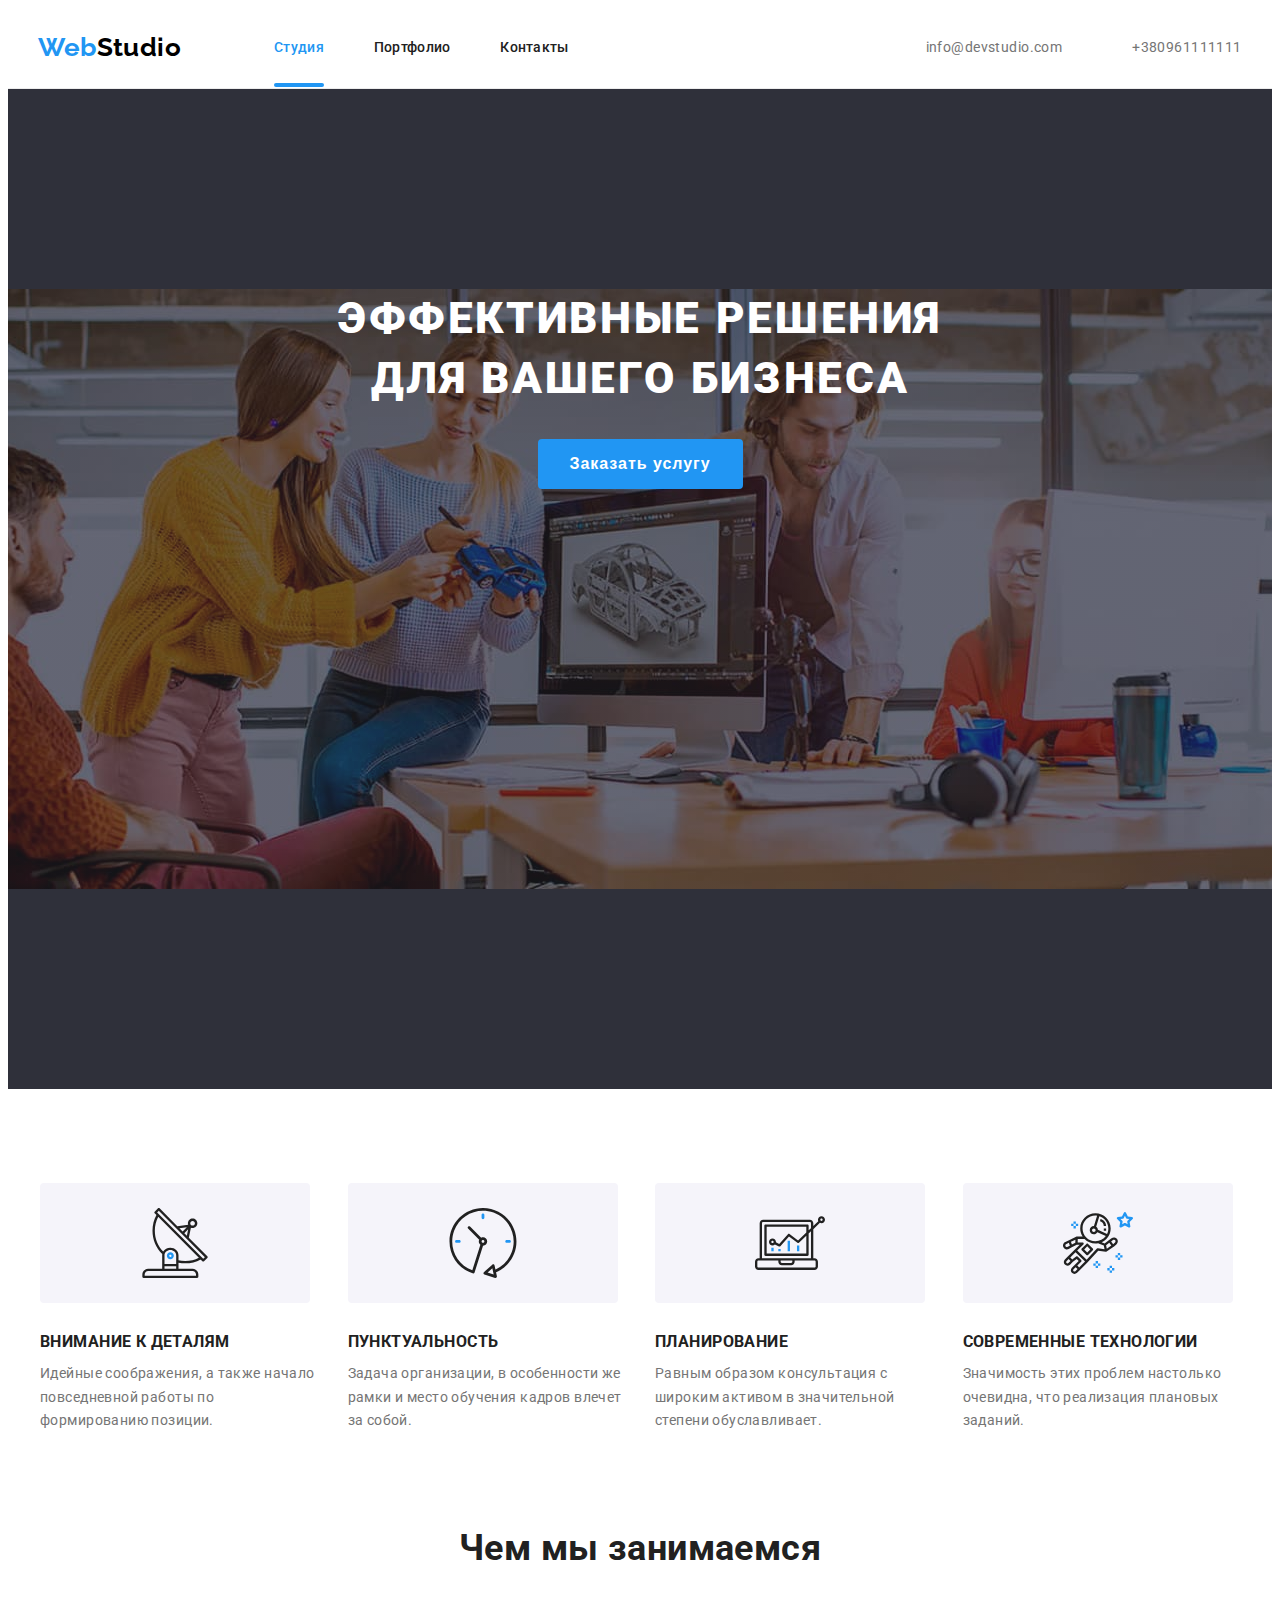
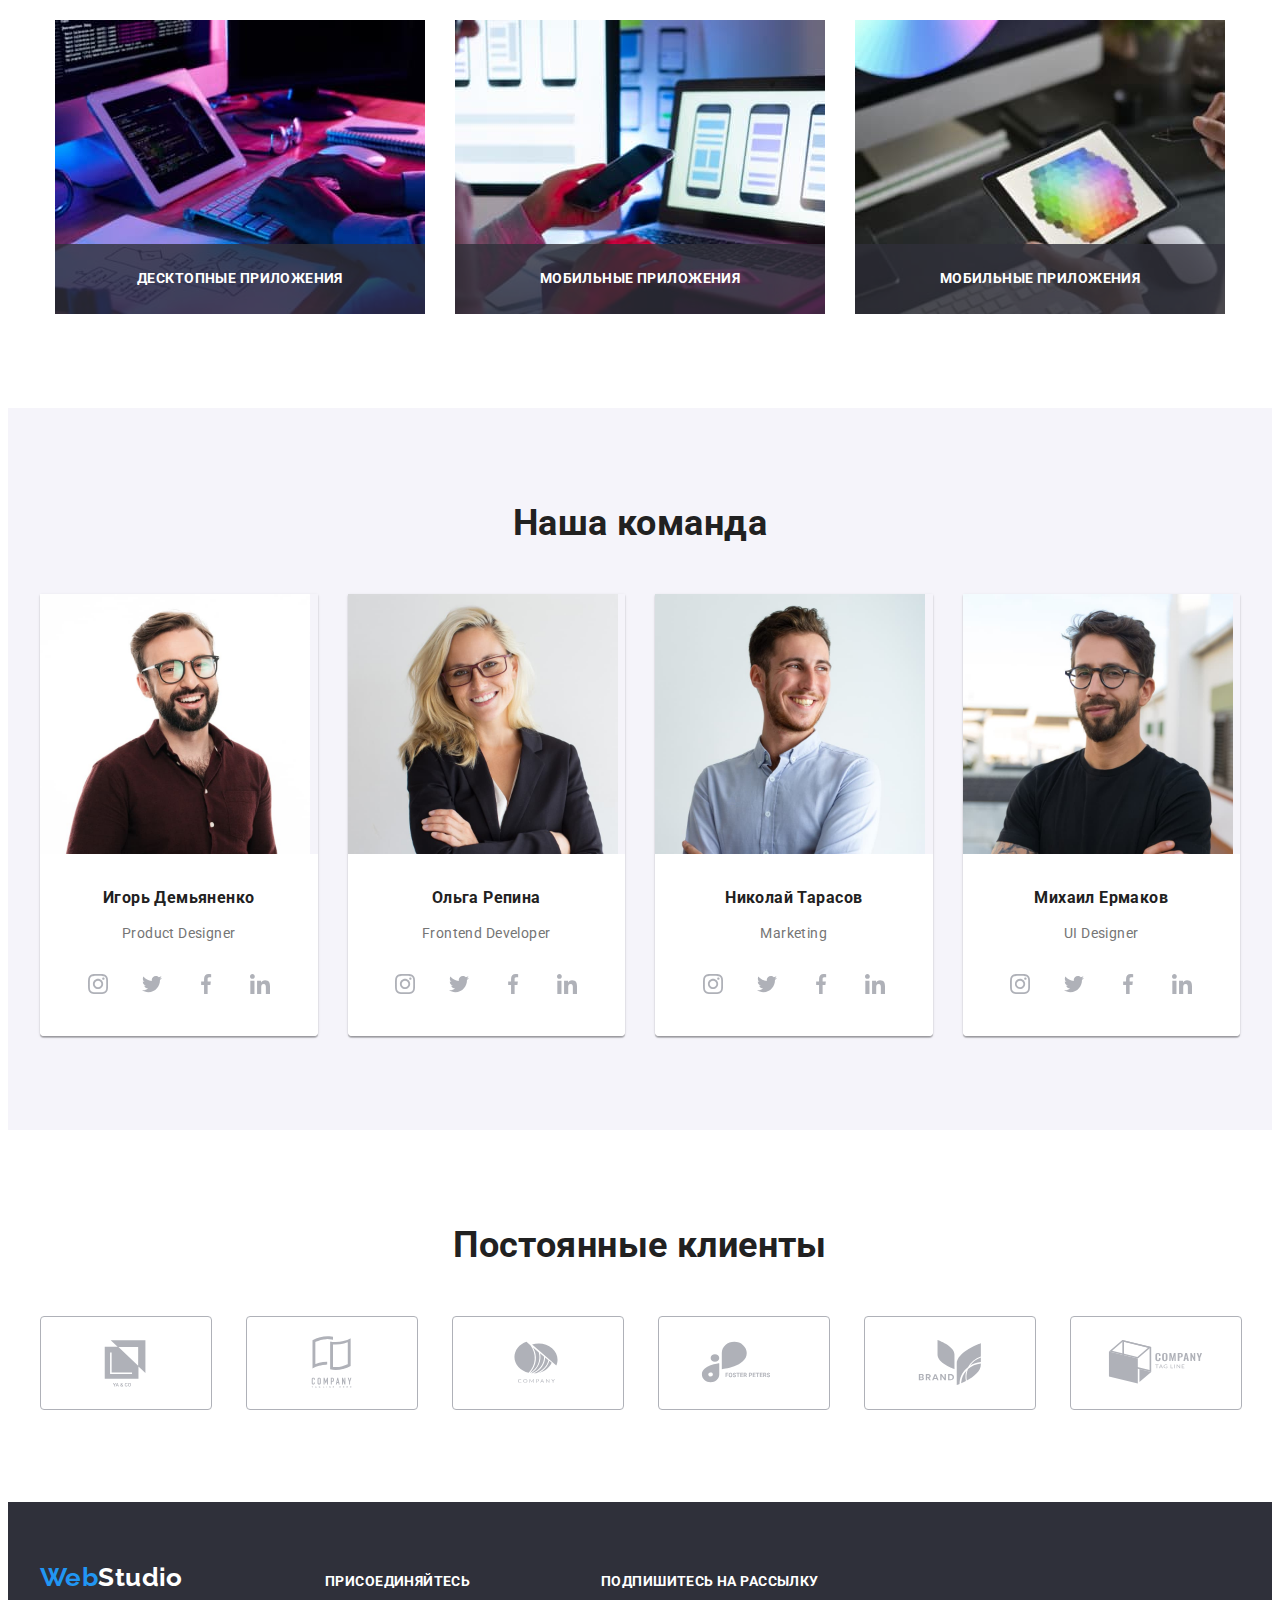
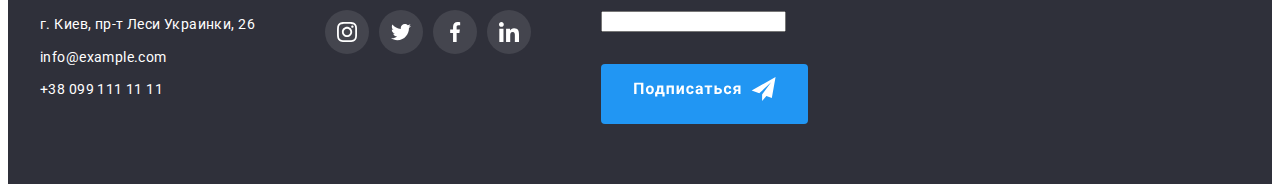
==== commit 5b110c6a: "4" ====
--- a/index.html
+++ b/index.html
@@ -387,7 +387,7 @@
             <input type="email" class="form-input" name="e-mail" id="e-mail"/></div></form> 
             <button type="submit" class="hero-button" data-modal-open>
                 <svg class="button-subscription" width="143" height="30">
-                <use href="./images/icons.svg#icon-close"></use></svg></button>
+                <use href="./images/icons.svg#icon-Group"></use></svg></button>
         </div>
     </section>
     </div>
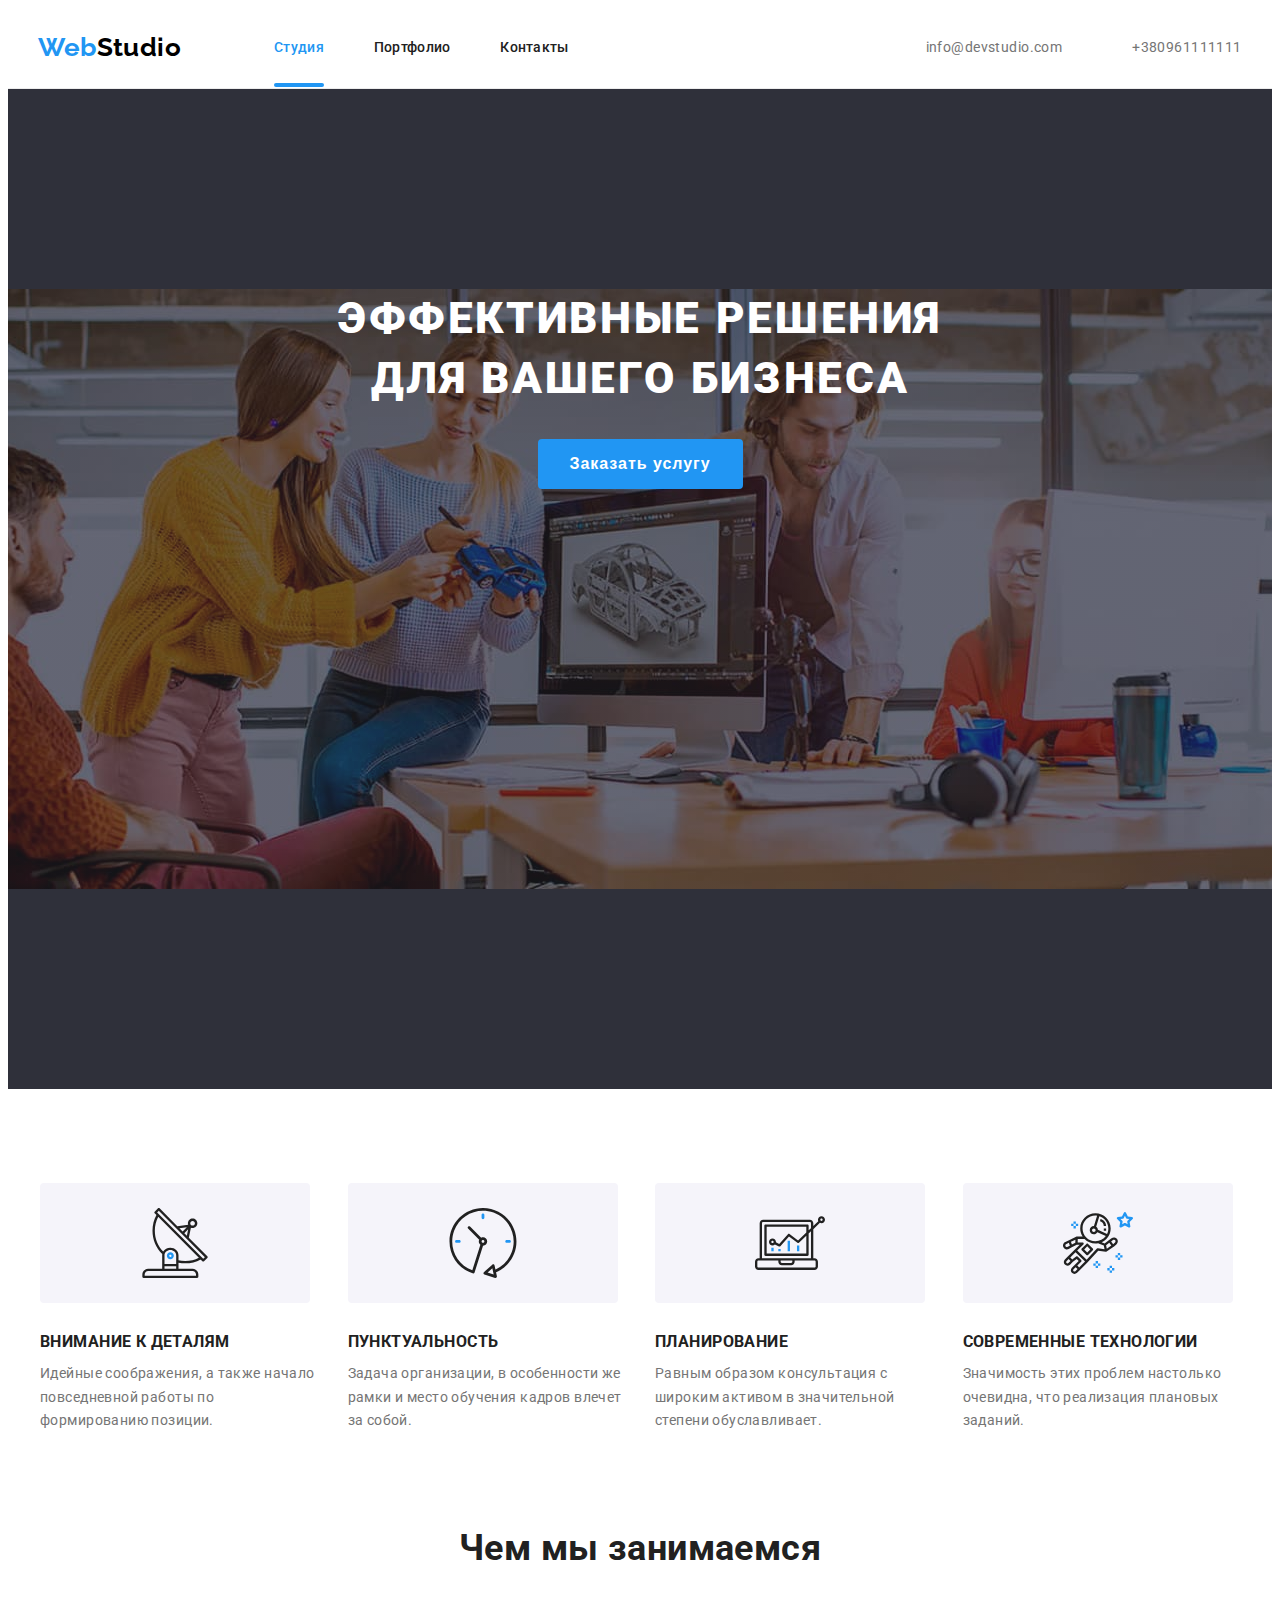
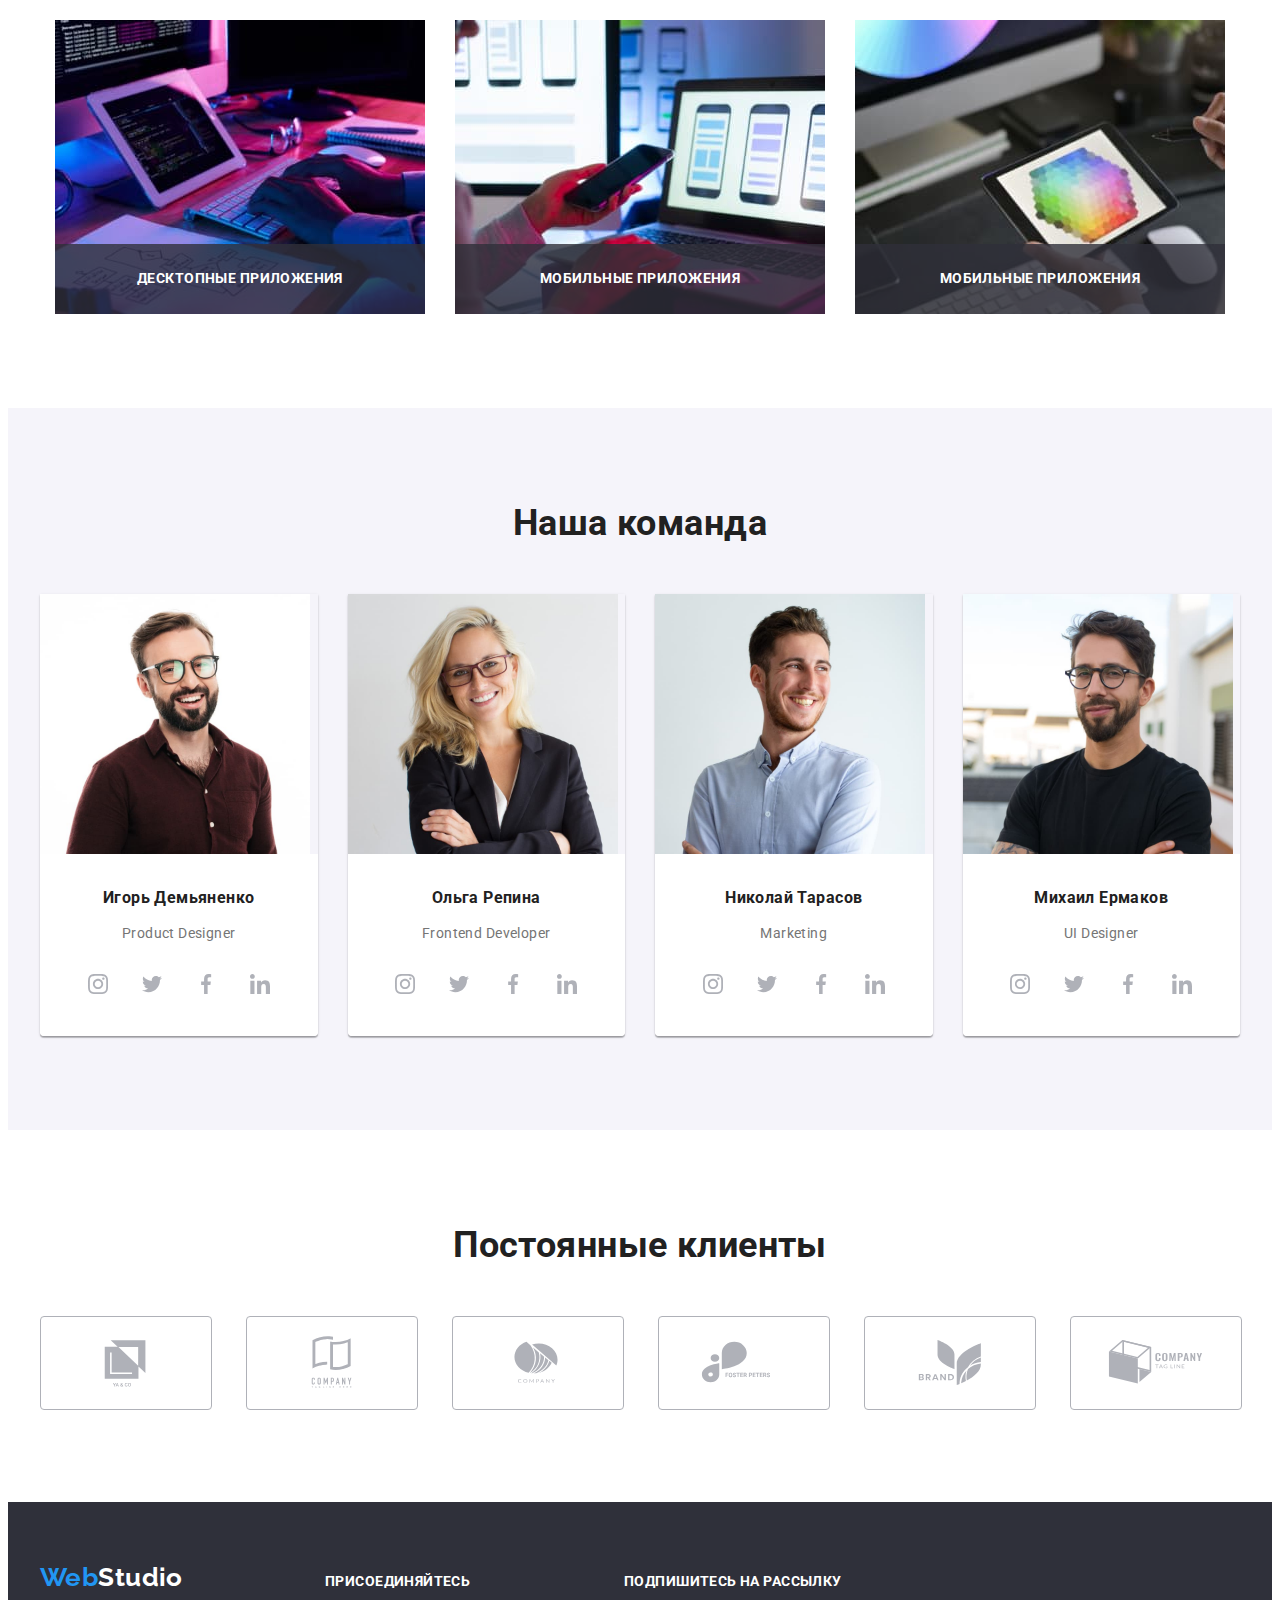
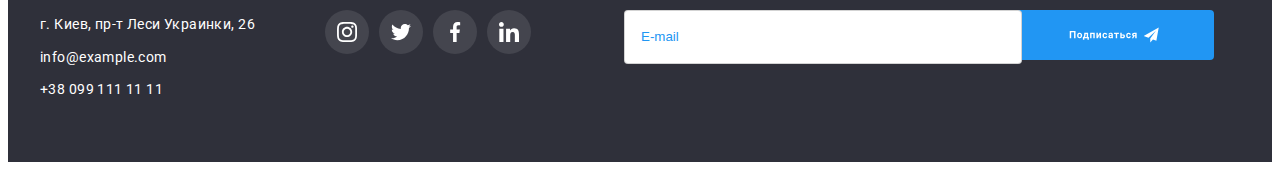
==== commit 59b4d4ac: "8" ====
--- a/index.html
+++ b/index.html
@@ -380,12 +380,13 @@
           </ul>
         </div>
       </section>
-      <section class="footer-center">
+      <section class="footer-right">
         <h2 class="join-title">Подпишитесь на рассылку</h2>
         <div class="subscription">
-            <form action="#"><div class="input-wrap">
-            <input type="email" class="form-input" name="e-mail" id="e-mail"/></div></form> 
-            <button type="submit" class="hero-button" data-modal-open>
+            <form action="#"><div class="input-wrap" >
+            <input type="email" class="form-input form-input-email" name="e-mail"
+             placeholder="E-mail" id="e-mail"/></div></form> 
+            <button type="submit" class="footer-button" data-modal-open>
                 <svg class="button-subscription" width="143" height="30">
                 <use href="./images/icons.svg#icon-Group"></use></svg></button>
         </div>
@@ -433,12 +434,13 @@
             <label class="input-text" for="user-text">Комментарий</label>
             <textarea name="user-text" id="user-text" class="form-text" placeholder="Введите текст"></textarea>
         </div>
-        <div class="form-field">
+        <div class="form-field form-field-checkbox">
             <input type="checkbox" class="policy-check visually-hidden" name="policy" id="policy" />  
             <label for="policy" class="check-text">
                 <span><svg class="input-icon" width="12" height="12">
                     <use href="./images/icons.svg#icon-Vector-1"></use></svg></span>
-                    Соглашаюсь с рассылкой и принимаю <a href="" class="checkbox-contract"> Условия договора</a></label>
+                    Соглашаюсь с рассылкой и принимаю <a                     
+                    href="" class="checkbox-contract"> Условия договора</a></label>
         </div>
         <button type="submit" class="hero-button" data-modal-open>Отправить</button>
         </form>
--- a/css/styles.css
+++ b/css/styles.css
@@ -425,6 +425,26 @@
     .footer-icon-link:focus {background-color: var(--accent-color);}
 
     .futer-item .link {transition: color var(--animation-timing);}
+    .footer-right {display: block; margin-left: 93px; }
+    .subscription {display: flex; }
+    .input-wrap {border-color: #2f303a; margin-right: 12px; color: #2f303a;}
+    .footer-button {
+      font-weight: 700;
+      font-size: 16px;
+      line-height: 0.53;
+      letter-spacing: 0.06em;
+      color: var(--white-color);
+      box-shadow: 4px rgba(0, 0, 0, 0.15); 
+      background-color: #2196f3;  
+      width: 200px; height: 50px;
+      display: flex;
+      border-radius: 4px;
+      border: 0;
+      padding: 10px 55px;
+      transition: background-color, transform var(--animation-timing);}    
+      .footer-button:hover {background-color:#188ce8;transform: scale(1.05);}
+
+
 
 
 /* Кнопки */
@@ -572,7 +592,8 @@
   transition: transform var(--animation-timing); transform: scale(1);
   animation-name: spin; animation-duration: 2s;
   animation-timing-function: cubic-bezier(0.4, 0, 0.2, 1);
-  animation-iteration-count: 1;}
+  animation-iteration-count: 1;
+  padding: 40px;}
 @keyframes spin {0% { transform: rotate(0deg) scale(0.1);}
                  50% { transform: rotate(180deg) scale(0.3);}
                  100% { transform: rotate(360deg) scale(1); }}
@@ -587,7 +608,36 @@
 {opacity: 0; pointer-events: none; visibility: hidden;}
 /*.modal-close:hover .modal-close-icon {color: #2196f3;}*/
 /*.modal-close-icon:hover {color: #2196f3;}*/
-.modal.modal-close:hover .modal-close-icon {color: #2196f3;}
-.modal-close-icon {transition: color var(--animation-timing);}
-
- +.modal.modal-close:hover .modal-close-icon {fill: #2196f3;}
+.modal-close-icon {transition: fill var(--animation-timing);}
+.modal-title 
+{font-size: 20px; font-weight: 700; line-height: 0,87;
+ text-align: center; margin-bottom: 12px;}
+.form-input 
+ {width: 100%; height: 40px; border: 1px solid rgba(33, 33, 33, 0.2);
+  border-radius: 4px; padding-left: 42px; color: #000000;
+  outline: none; transition: border-color var(--animation-timing);}
+.form-input-email {min-width: 358px; height: 50px; border: 1px solid rgba(33, 33, 33, 0.2);
+  border-radius: 4px; padding-left: 16px; color: #000000;
+  outline: none; transition: border-color var(--animation-timing);}
+/*.e-mail {color: rgba(255, 255, 255, 0.6); }*/
+.form-input::placeholder {color:#2196f3;}
+.input-text {font-size: 12px; color: #757575; display: block; margin-bottom: 4px;}
+.form-field {margin-bottom: 28px;}
+.input-wrap {position: relative;}
+.input-icon {position: absolute; left: 12px; top: 50%; transform: translateY(-50%);
+             transition: fill var(--animation-timing);}
+.form-input:focus {border-color: var(--accent-color);}    
+.form-input:focus + .input-icon {fill: var(--accent-color);} 
+.form-text {width: 100%; height: 120px; border: 1px solid #757575;;
+            border-radius: 4px; padding-left: 16px; padding-top: 12px;
+            padding-right: 16px; resize: none;}  
+/*.field {border: 1px solid tomato; border-radius: 5px;}*/
+/*.check-text span {width: 11px; height: 8px; border: 2px solid #ffffff; border-radius: 2px; 
+                  margin-right: 7px; display: flex; align-items: center; justify-content: center;}*/
+
+.policy-icon {fill: transparent;}
+/*.policy-check:checked + .check-text span {border: none; background-color: #2196f3;}*/
+.policy-check:checked + .check-text .policy-icon {fill: #ffffff;}
+.checkbox-contract {color: #2196f3;}
+.form-field-checkbox {margin-left: 13px;}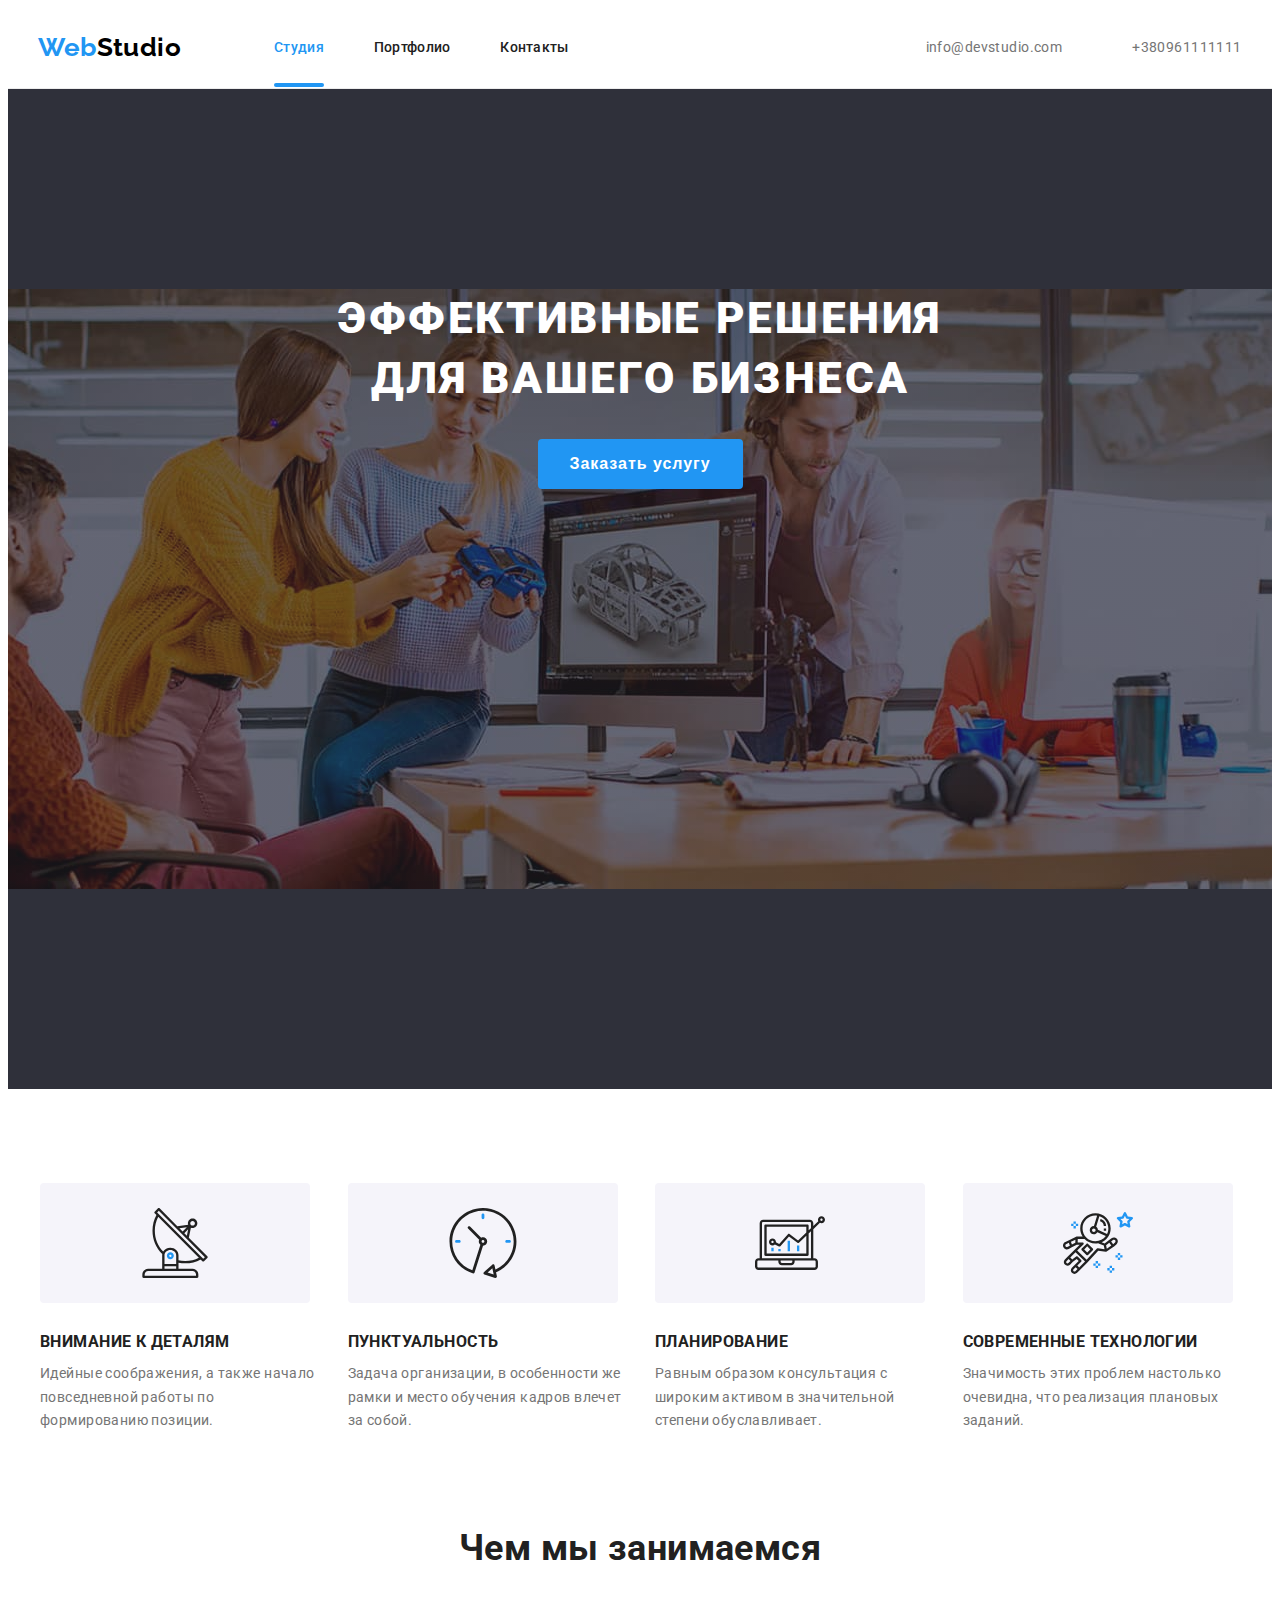
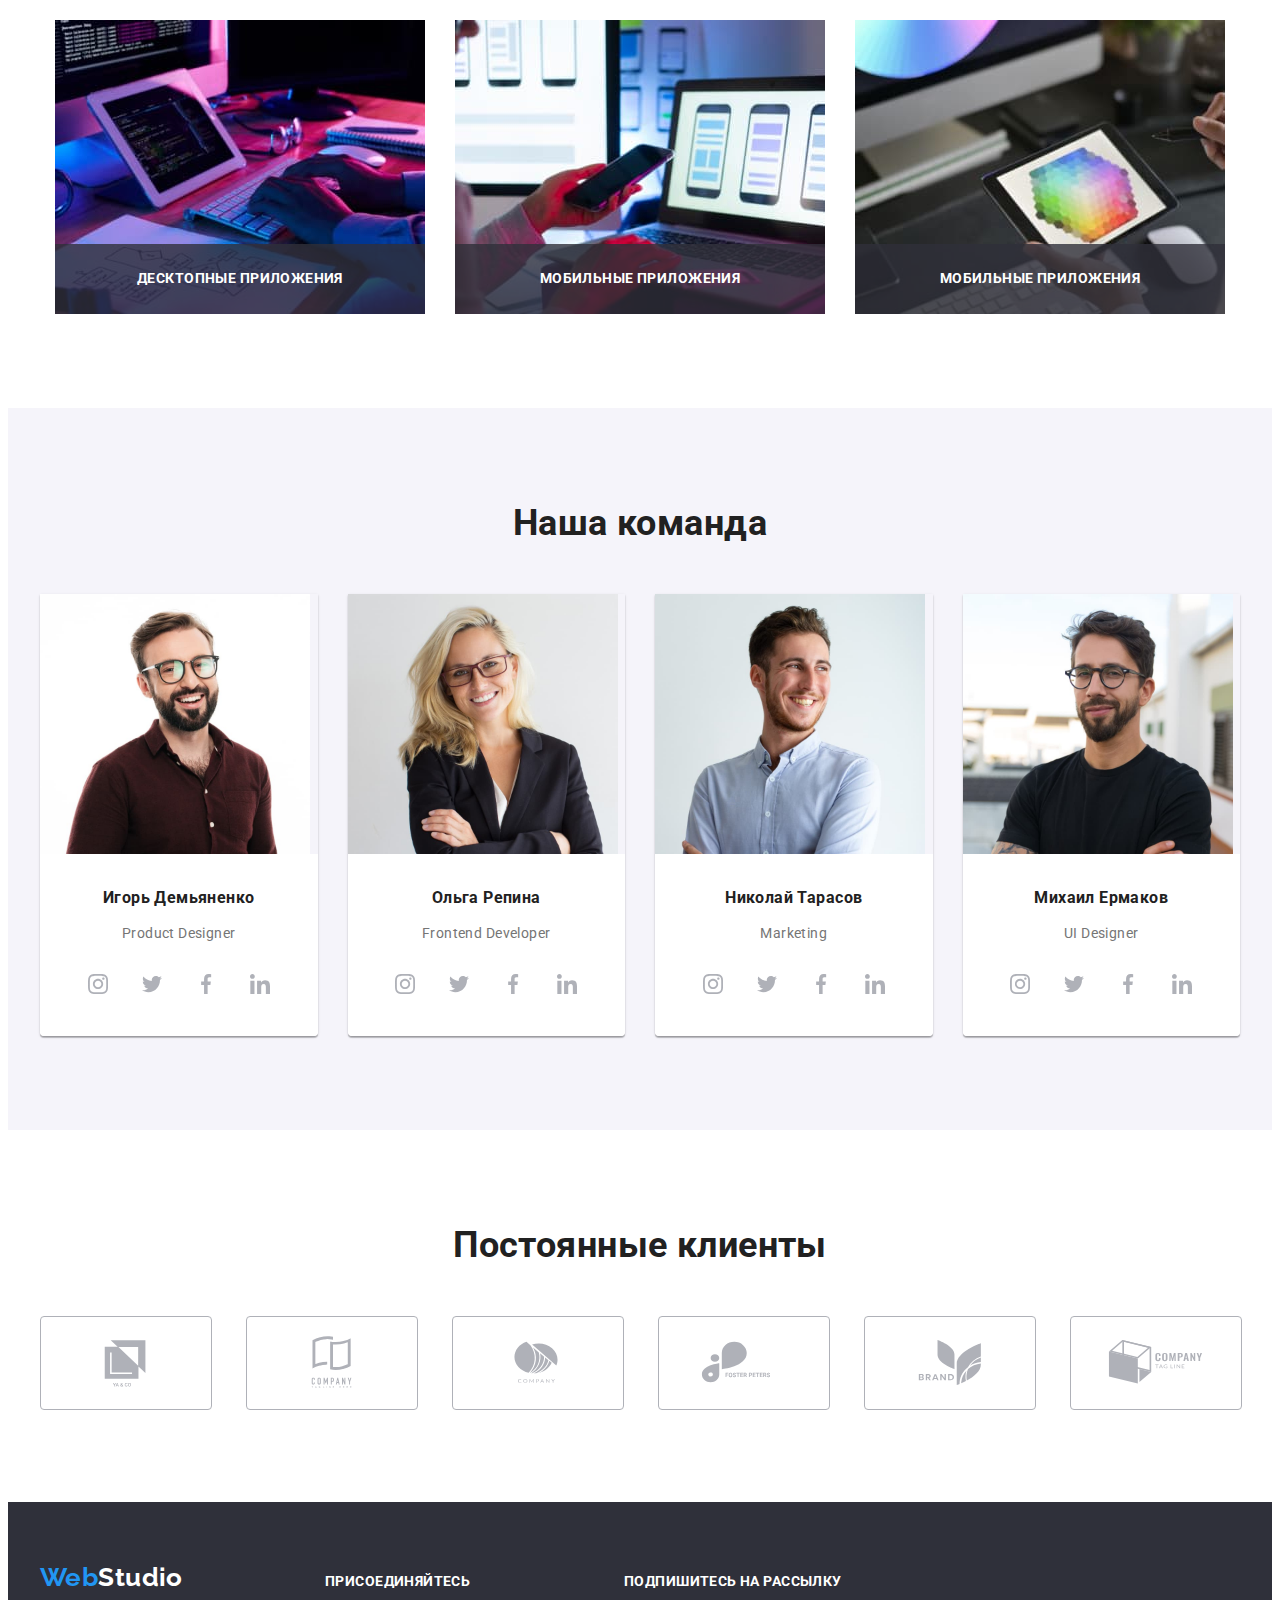
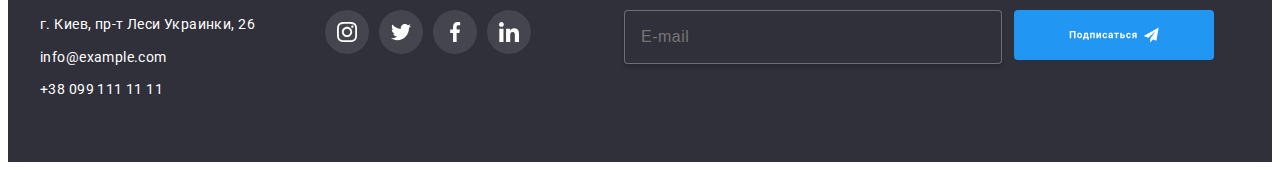
==== commit 95c62691: "17" ====
--- a/index.html
+++ b/index.html
@@ -384,7 +384,7 @@
         <h2 class="join-title">Подпишитесь на рассылку</h2>
         <div class="subscription">
             <form action="#"><div class="input-wrap" >
-            <input type="email" class="form-input form-input-email" name="e-mail"
+            <input type="email" class="form-input-email" name="e-mail"
              placeholder="E-mail" id="e-mail"/></div></form> 
             <button type="submit" class="footer-button" data-modal-open>
                 <svg class="button-subscription" width="143" height="30">
@@ -442,7 +442,7 @@
                     Соглашаюсь с рассылкой и принимаю <a                     
                     href="" class="checkbox-contract"> Условия договора</a></label>
         </div>
-        <button type="submit" class="hero-button" data-modal-open>Отправить</button>
+        <button type="submit" class="modal-button" >Отправить</button>
         </form>
     </div>
 </div>
--- a/css/styles.css
+++ b/css/styles.css
@@ -427,7 +427,7 @@
     .futer-item .link {transition: color var(--animation-timing);}
     .footer-right {display: block; margin-left: 93px; }
     .subscription {display: flex; }
-    .input-wrap {border-color: #2f303a; margin-right: 12px; color: #2f303a;}
+    .input-wrap {border-color: #2f303a; color: #2f303a;}
     .footer-button {
       font-weight: 700;
       font-size: 16px;
@@ -488,6 +488,16 @@
     border: 0;
     padding: 6px 22px;
     transition: box-shadow, color, background-color var(--animation-timing);}  
+    .modal-button {position: relative; left: 50%; transform: translate(-50%, 0);
+                   color: var(--sacondary-white-color);
+                   background-color: #2196f3; width: 200px; height: 50px;
+                   font-weight: 700; font-size: 16px; line-height: 1.6;
+                   cursor: pointer; border-radius: 4px; border: 0; padding: 10px 55px;
+                   box-shadow: 0px 4px 4px rgba(0, 0, 0, 0.15);
+                   transition: background-color var(--animation-timing);}
+    .modal-button:hover {color: var(--white-color);   background-color: #188ce8;    
+                        box-shadow: 
+                        0px 4px 4px rgba(0, 0, 0, 0.15); }
 
  
     /* Портфолио */  
@@ -588,7 +598,10 @@
  {/*position: absolute; top: 50%; left: 50%; transform: translate(-50%, -50%);*/
   width: 528px; min-height: 581px;
   background-color: var(--sacondary-white-color);
-  border-radius: 4px;   
+  border-radius: 4px; 
+  box-shadow: 0px 1px 3px rgba(0, 0, 0, 0.12),
+              0px 1px 1px rgba(0, 0, 0, 0.14),                                       
+              0px 2px 1px rgba(0, 0, 0, 0.2);  
   transition: transform var(--animation-timing); transform: scale(1);
   animation-name: spin; animation-duration: 2s;
   animation-timing-function: cubic-bezier(0.4, 0, 0.2, 1);
@@ -598,12 +611,15 @@
                  50% { transform: rotate(180deg) scale(0.3);}
                  100% { transform: rotate(360deg) scale(1); }}
 .modal-close 
-{position: absolute; display: flex;
+{position: absolute; display: flex; 
  width: 30px; height: 30px;
  border-radius: 50%; border: 1px solid rgba(0, 0, 0, 0.1);
  background-color: var(--sacondary-white-color);
  align-items: center; justify-content: center; 
  top: 8px; right: 8px;}
+ .modal-close use {fill: #000000;}
+ .modal-close:hover use {fill: #2196F3;}
+
  .is-hidden 
 {opacity: 0; pointer-events: none; visibility: hidden;}
 /*.modal-close:hover .modal-close-icon {color: #2196f3;}*/
@@ -612,32 +628,39 @@
 .modal-close-icon {transition: fill var(--animation-timing);}
 .modal-title 
 {font-size: 20px; font-weight: 700; line-height: 0,87;
- text-align: center; margin-bottom: 12px;}
+ text-align: center; margin-bottom: 12px; color: #212121;}
 .form-input 
  {width: 100%; height: 40px; border: 1px solid rgba(33, 33, 33, 0.2);
   border-radius: 4px; padding-left: 42px; color: #000000;
   outline: none; transition: border-color var(--animation-timing);}
-.form-input-email {min-width: 358px; height: 50px; border: 1px solid rgba(33, 33, 33, 0.2);
-  border-radius: 4px; padding-left: 16px; color: #000000;
-  outline: none; transition: border-color var(--animation-timing);}
-/*.e-mail {color: rgba(255, 255, 255, 0.6); }*/
+.form-input-email {min-width: 358px; height: 50px; border: 1px solid rgba(255, 255, 255, 0.3);
+  box-shadow: 0px 4px 4px rgba(0, 0, 0, 0.15); color: rgba(255, 255, 255, 0.6);
+  border-radius: 4px; padding-left: 16px; color: #000000; font-weight: 400;
+  letter-spacing: 0.03em; line-height: 1.25;
+  outline: none; transition: border-color var(--animation-timing);
+  margin-right: 12px; font-size: 16px; background-color: #2F303A;}
+
 .form-input::placeholder {color:#2196f3;}
 .input-text {font-size: 12px; color: #757575; display: block; margin-bottom: 4px;}
 .form-field {margin-bottom: 28px;}
 .input-wrap {position: relative;}
 .input-icon {position: absolute; left: 12px; top: 50%; transform: translateY(-50%);
              transition: fill var(--animation-timing);}
-.form-input:focus {border-color: var(--accent-color);}    
+.form-input:focus,.form-text:focus {border-color: var(--accent-color); outline: none;}    
 .form-input:focus + .input-icon {fill: var(--accent-color);} 
-.form-text {width: 100%; height: 120px; border: 1px solid #757575;;
+.form-text {width: 100%; height: 120px; border: 1px solid rgba(33, 33, 33, 0.2);
             border-radius: 4px; padding-left: 16px; padding-top: 12px;
-            padding-right: 16px; resize: none;}  
-/*.field {border: 1px solid tomato; border-radius: 5px;}*/
-/*.check-text span {width: 11px; height: 8px; border: 2px solid #ffffff; border-radius: 2px; 
-                  margin-right: 7px; display: flex; align-items: center; justify-content: center;}*/
+            padding-right: 16px; resize: none;} 
+.form-text::placeholder {color: rgba(117, 117, 117, 0.5);}            
+.field {border: 1px solid tomato; border-radius: 5px;}
+.check-text span {width: 16px; height: 15px; border: 2px solid #212121; border-radius: 2px; 
+                  margin-right: 7px; display: flex; align-items: center; justify-content: center; position: relative;}
 
 .policy-icon {fill: transparent;}
-/*.policy-check:checked + .check-text span {border: none; background-color: #2196f3;}*/
+.policy-check:checked + .check-text span {border: none; background-color: #2196f3;}
 .policy-check:checked + .check-text .policy-icon {fill: #ffffff;}
-.checkbox-contract {color: #2196f3;}
-.form-field-checkbox {margin-left: 13px;}+.checkbox-contract {color: #2196f3; padding-left: 3px; }
+.form-field-checkbox {margin-left: 13px; }
+.check-text {display: flex; align-items: center;}
+.visually-hidden{display: none;}
+.check-text .input-icon {left: 3px;}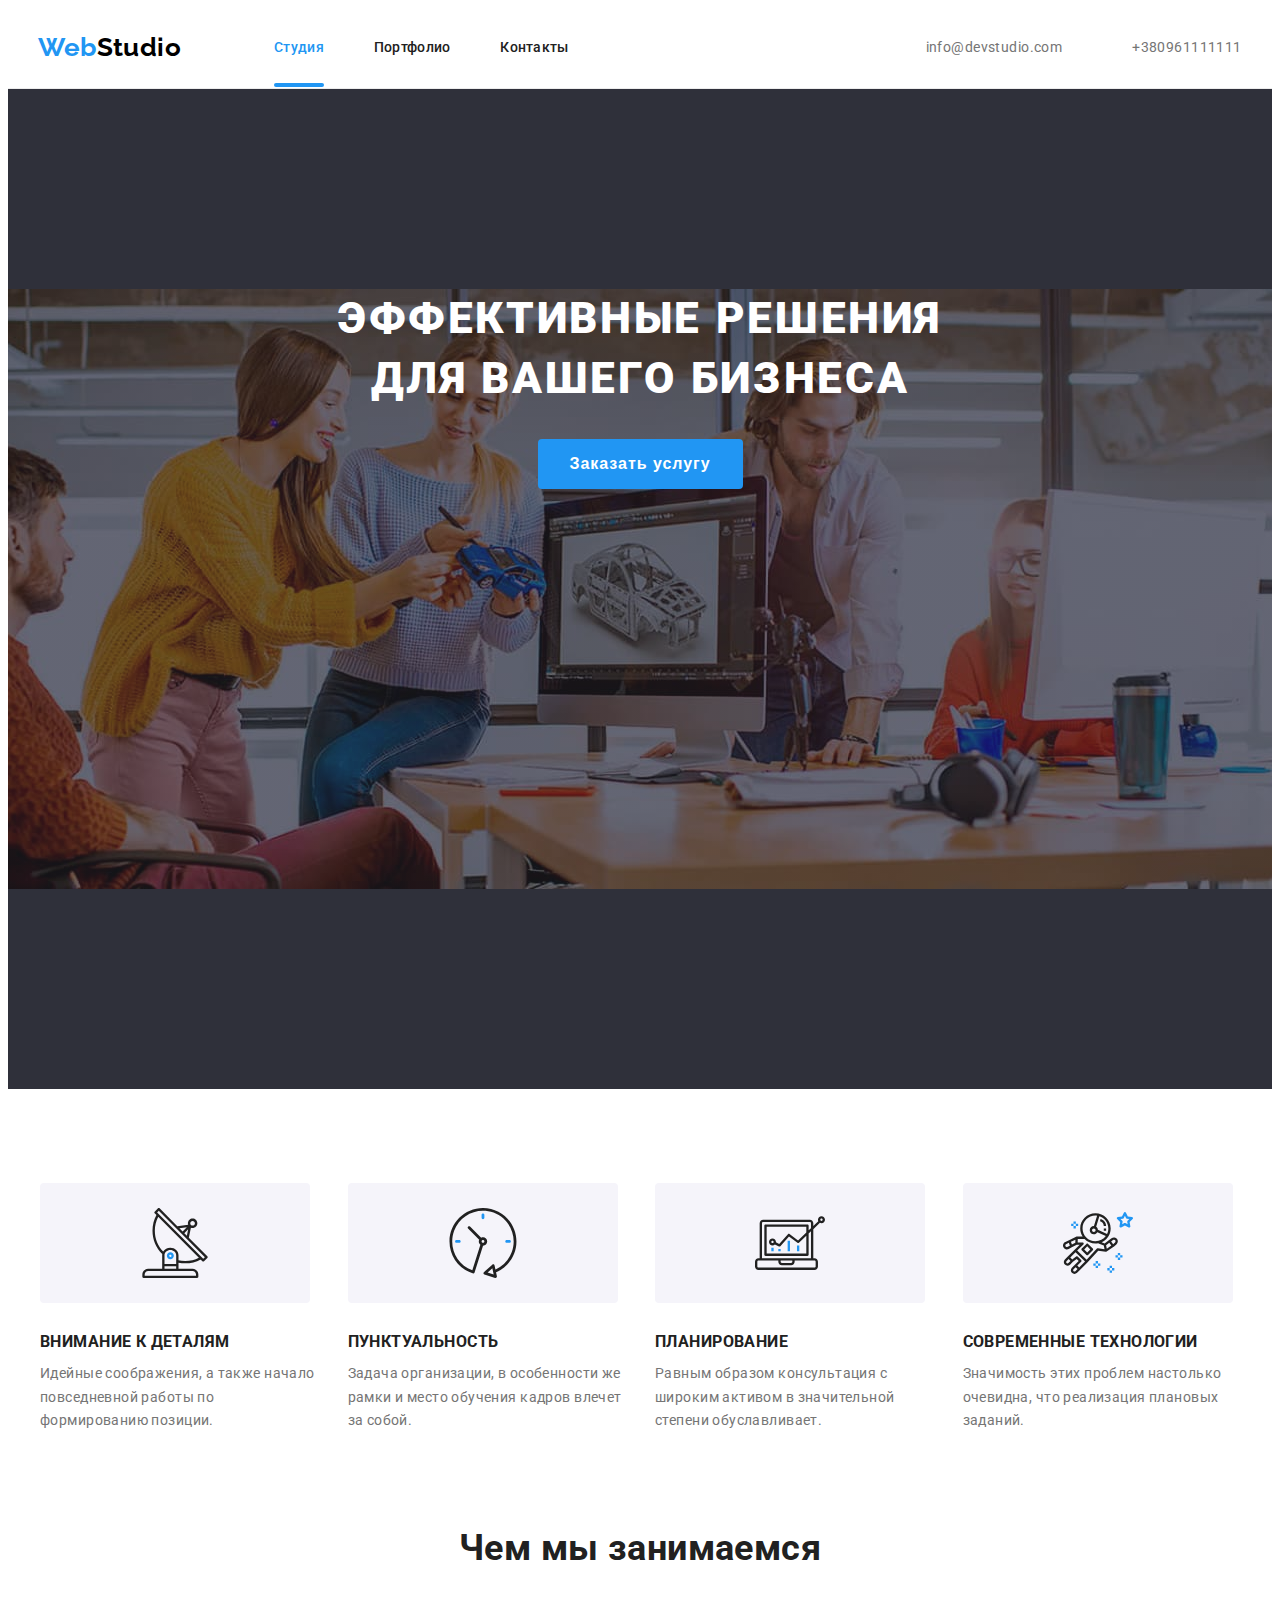
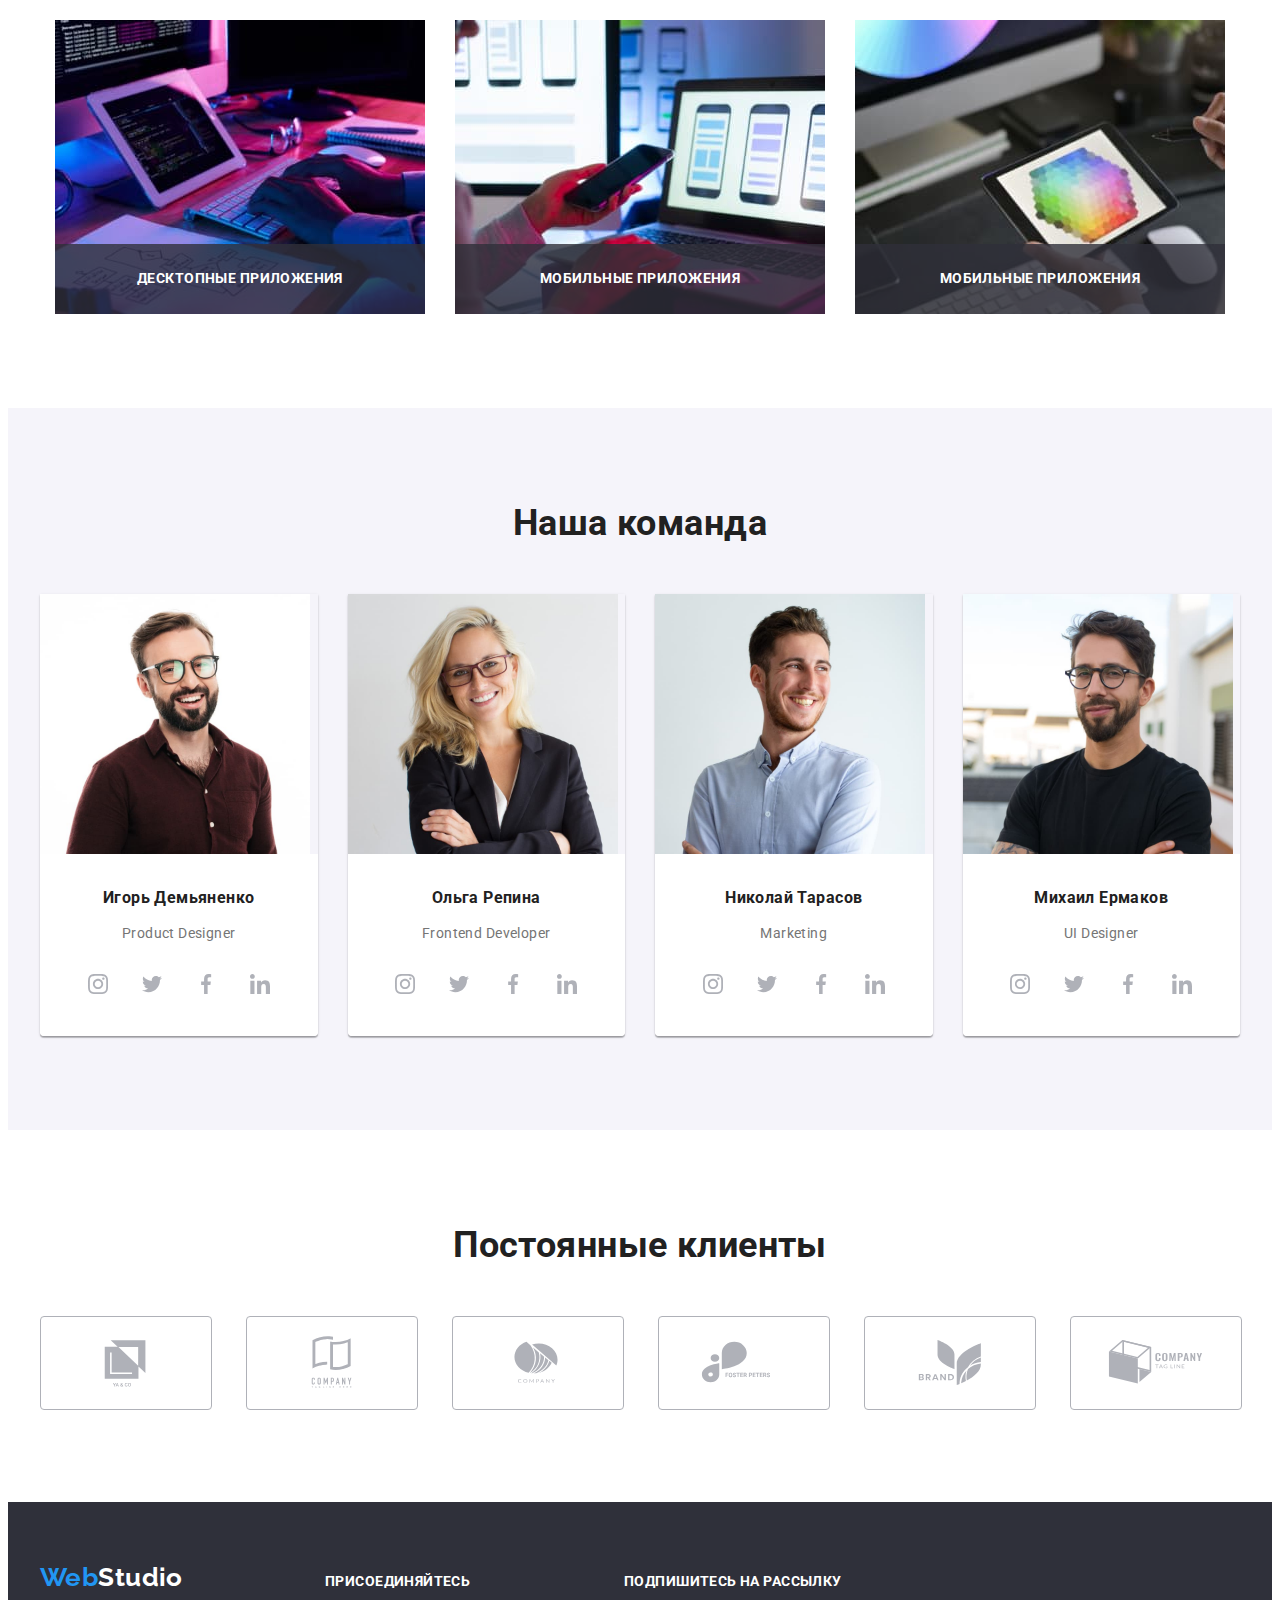
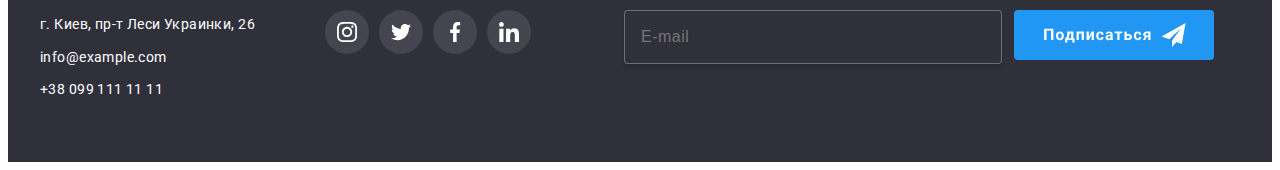
==== commit 0ada1839: "0" ====
--- a/index.html
+++ b/index.html
@@ -434,7 +434,7 @@
             <label class="input-text" for="user-text">Комментарий</label>
             <textarea name="user-text" id="user-text" class="form-text" placeholder="Введите текст"></textarea>
         </div>
-        <div class="form-field form-field-checkbox">
+        <div role="x" class="form-field form-field-checkbox">
             <input type="checkbox" class="policy-check visually-hidden" name="policy" id="policy" />  
             <label for="policy" class="check-text">
                 <span><svg class="input-icon" width="12" height="12">
--- a/css/styles.css
+++ b/css/styles.css
@@ -401,7 +401,7 @@
       line-height: 1.14;
       text-transform: uppercase;
       color: var(--sacondary-white-color);
-      margin-bottom: 20px;}
+      margin-bottom: 20px; letter-spacing: 0.03em;}
 
     .footer-social-icons {display: flex;} 
     
@@ -429,24 +429,16 @@
     .subscription {display: flex; }
     .input-wrap {border-color: #2f303a; color: #2f303a;}
     .footer-button {
-      font-weight: 700;
-      font-size: 16px;
-      line-height: 0.53;
-      letter-spacing: 0.06em;
       color: var(--white-color);
       box-shadow: 4px rgba(0, 0, 0, 0.15); 
       background-color: #2196f3;  
-      width: 200px; height: 50px;
+      width: 100%; height: 50px;
       display: flex;
       border-radius: 4px;
       border: 0;
-      padding: 10px 55px;
+      padding: 10px 28.5px;
       transition: background-color, transform var(--animation-timing);}    
       .footer-button:hover {background-color:#188ce8;transform: scale(1.05);}
-
-
-
-
 /* Кнопки */
     .hero-button {
     font-weight: 700;
@@ -492,12 +484,11 @@
                    color: var(--sacondary-white-color);
                    background-color: #2196f3; width: 200px; height: 50px;
                    font-weight: 700; font-size: 16px; line-height: 1.6;
-                   cursor: pointer; border-radius: 4px; border: 0; padding: 10px 55px;
+                   cursor: pointer; border-radius: 4px; border: 0; /*padding: 10px 55px;*/
                    box-shadow: 0px 4px 4px rgba(0, 0, 0, 0.15);
-                   transition: background-color var(--animation-timing);}
+                   transition: background-color var(--animation-timing); margin-top: 30px;}
     .modal-button:hover {color: var(--white-color);   background-color: #188ce8;    
-                        box-shadow: 
-                        0px 4px 4px rgba(0, 0, 0, 0.15); }
+                        box-shadow: 0px 4px 4px rgba(0, 0, 0, 0.15); }
 
  
     /* Портфолио */  
@@ -596,7 +587,7 @@
 .backdrop.is-hidden .modal {transform: scale(0.1);}
 .modal 
  {/*position: absolute; top: 50%; left: 50%; transform: translate(-50%, -50%);*/
-  width: 528px; min-height: 581px;
+  min-width: 528px; height: 581px;
   background-color: var(--sacondary-white-color);
   border-radius: 4px; 
   box-shadow: 0px 1px 3px rgba(0, 0, 0, 0.12),
@@ -627,7 +618,7 @@
 .modal.modal-close:hover .modal-close-icon {fill: #2196f3;}
 .modal-close-icon {transition: fill var(--animation-timing);}
 .modal-title 
-{font-size: 20px; font-weight: 700; line-height: 0,87;
+{font-size: 20px; font-weight: 700; line-height: 1.15;
  text-align: center; margin-bottom: 12px; color: #212121;}
 .form-input 
  {width: 100%; height: 40px; border: 1px solid rgba(33, 33, 33, 0.2);
@@ -635,22 +626,22 @@
   outline: none; transition: border-color var(--animation-timing);}
 .form-input-email {min-width: 358px; height: 50px; border: 1px solid rgba(255, 255, 255, 0.3);
   box-shadow: 0px 4px 4px rgba(0, 0, 0, 0.15); color: rgba(255, 255, 255, 0.6);
-  border-radius: 4px; padding-left: 16px; color: #000000; font-weight: 400;
+  border-radius: 4px; padding-left: 16px; font-weight: 400;
   letter-spacing: 0.03em; line-height: 1.25;
   outline: none; transition: border-color var(--animation-timing);
   margin-right: 12px; font-size: 16px; background-color: #2F303A;}
 
 .form-input::placeholder {color:#2196f3;}
-.input-text {font-size: 12px; color: #757575; display: block; margin-bottom: 4px;}
-.form-field {margin-bottom: 28px;}
+.input-text {font-size: 12px; color: #757575; display: block; margin-bottom: 4px; line-height: 1.15}
+.form-field {margin-bottom: 10px;}
 .input-wrap {position: relative;}
 .input-icon {position: absolute; left: 12px; top: 50%; transform: translateY(-50%);
              transition: fill var(--animation-timing);}
 .form-input:focus,.form-text:focus {border-color: var(--accent-color); outline: none;}    
 .form-input:focus + .input-icon {fill: var(--accent-color);} 
 .form-text {width: 100%; height: 120px; border: 1px solid rgba(33, 33, 33, 0.2);
-            border-radius: 4px; padding-left: 16px; padding-top: 12px;
-            padding-right: 16px; resize: none;} 
+            border-radius: 4px; padding-left: 16px; padding: 12px 16px;
+            resize: none;} 
 .form-text::placeholder {color: rgba(117, 117, 117, 0.5);}            
 .field {border: 1px solid tomato; border-radius: 5px;}
 .check-text span {width: 16px; height: 15px; border: 2px solid #212121; border-radius: 2px; 
@@ -660,7 +651,7 @@
 .policy-check:checked + .check-text span {border: none; background-color: #2196f3;}
 .policy-check:checked + .check-text .policy-icon {fill: #ffffff;}
 .checkbox-contract {color: #2196f3; padding-left: 3px; }
-.form-field-checkbox {margin-left: 13px; }
-.check-text {display: flex; align-items: center;}
+.form-field-checkbox {margin-left: 13px; margin: 0px;}
+.check-text {display: flex; align-items: center; }
 .visually-hidden{display: none;}
 .check-text .input-icon {left: 3px;}